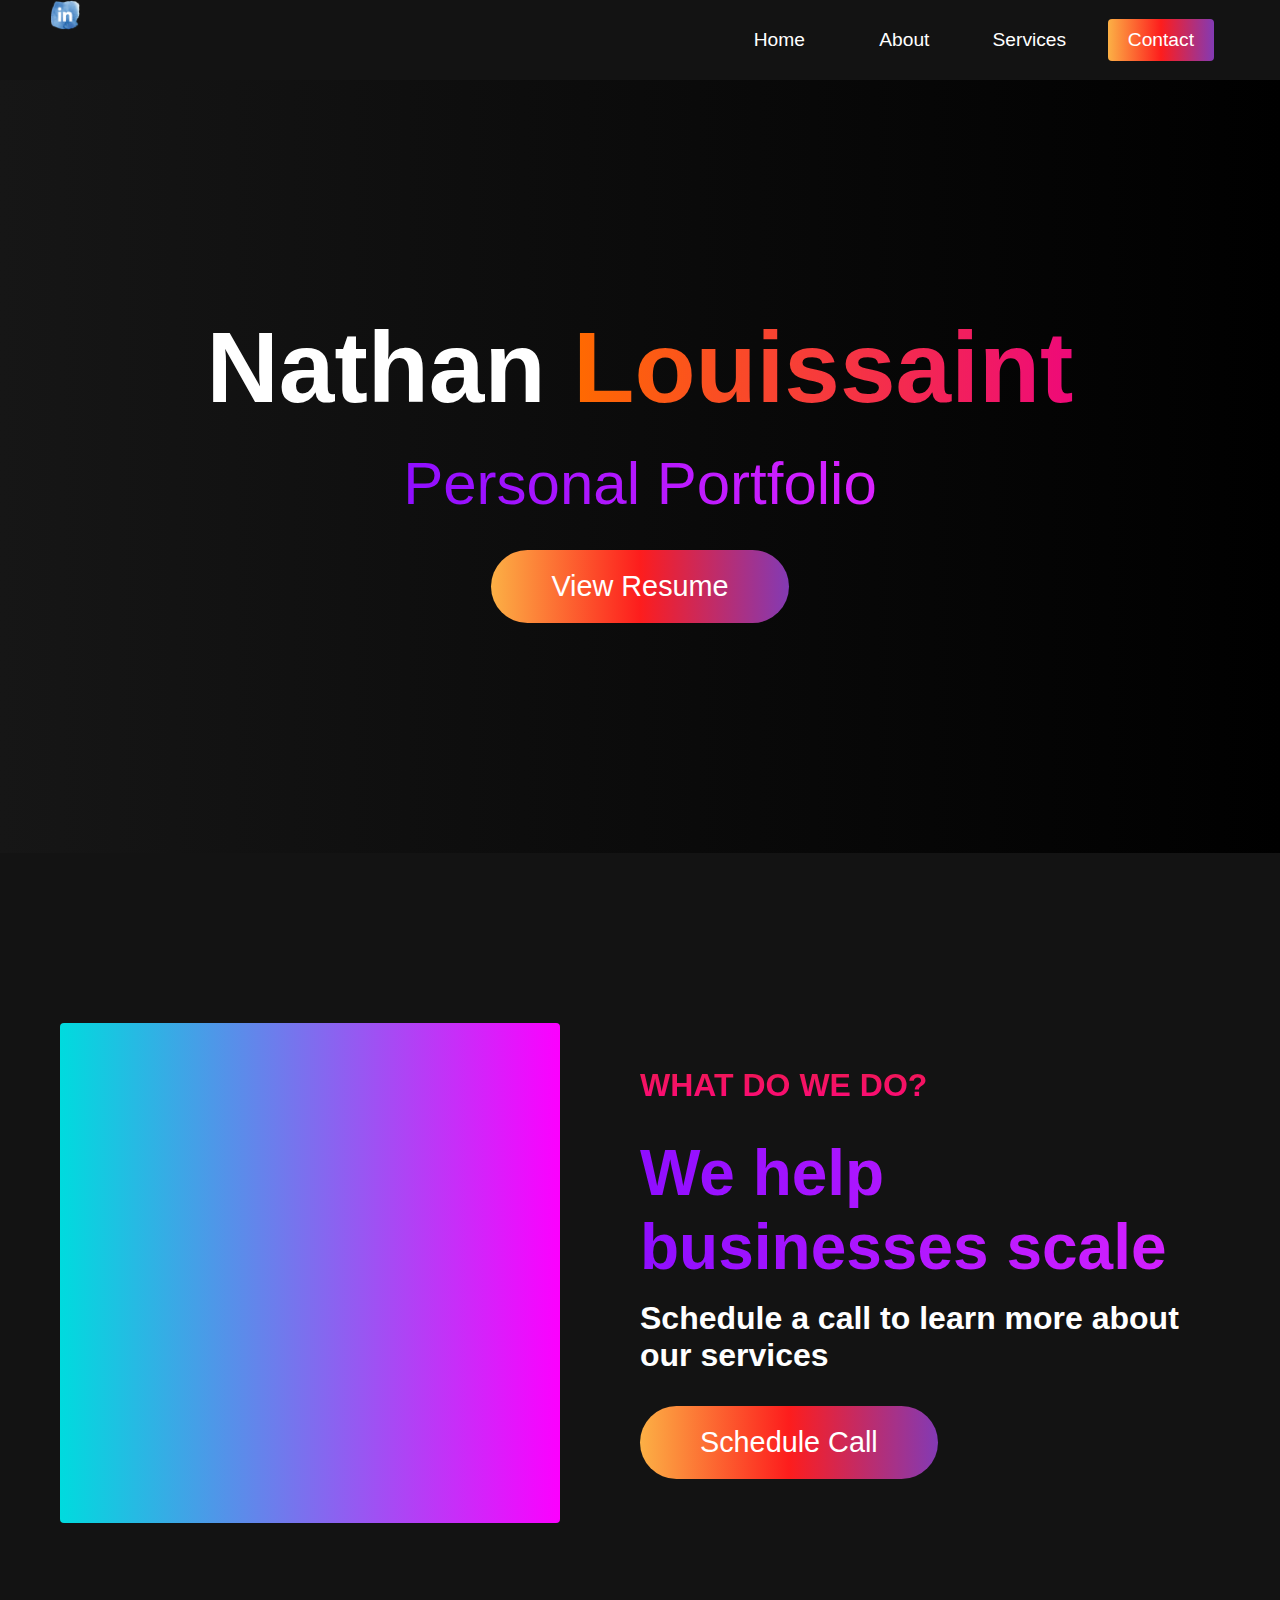
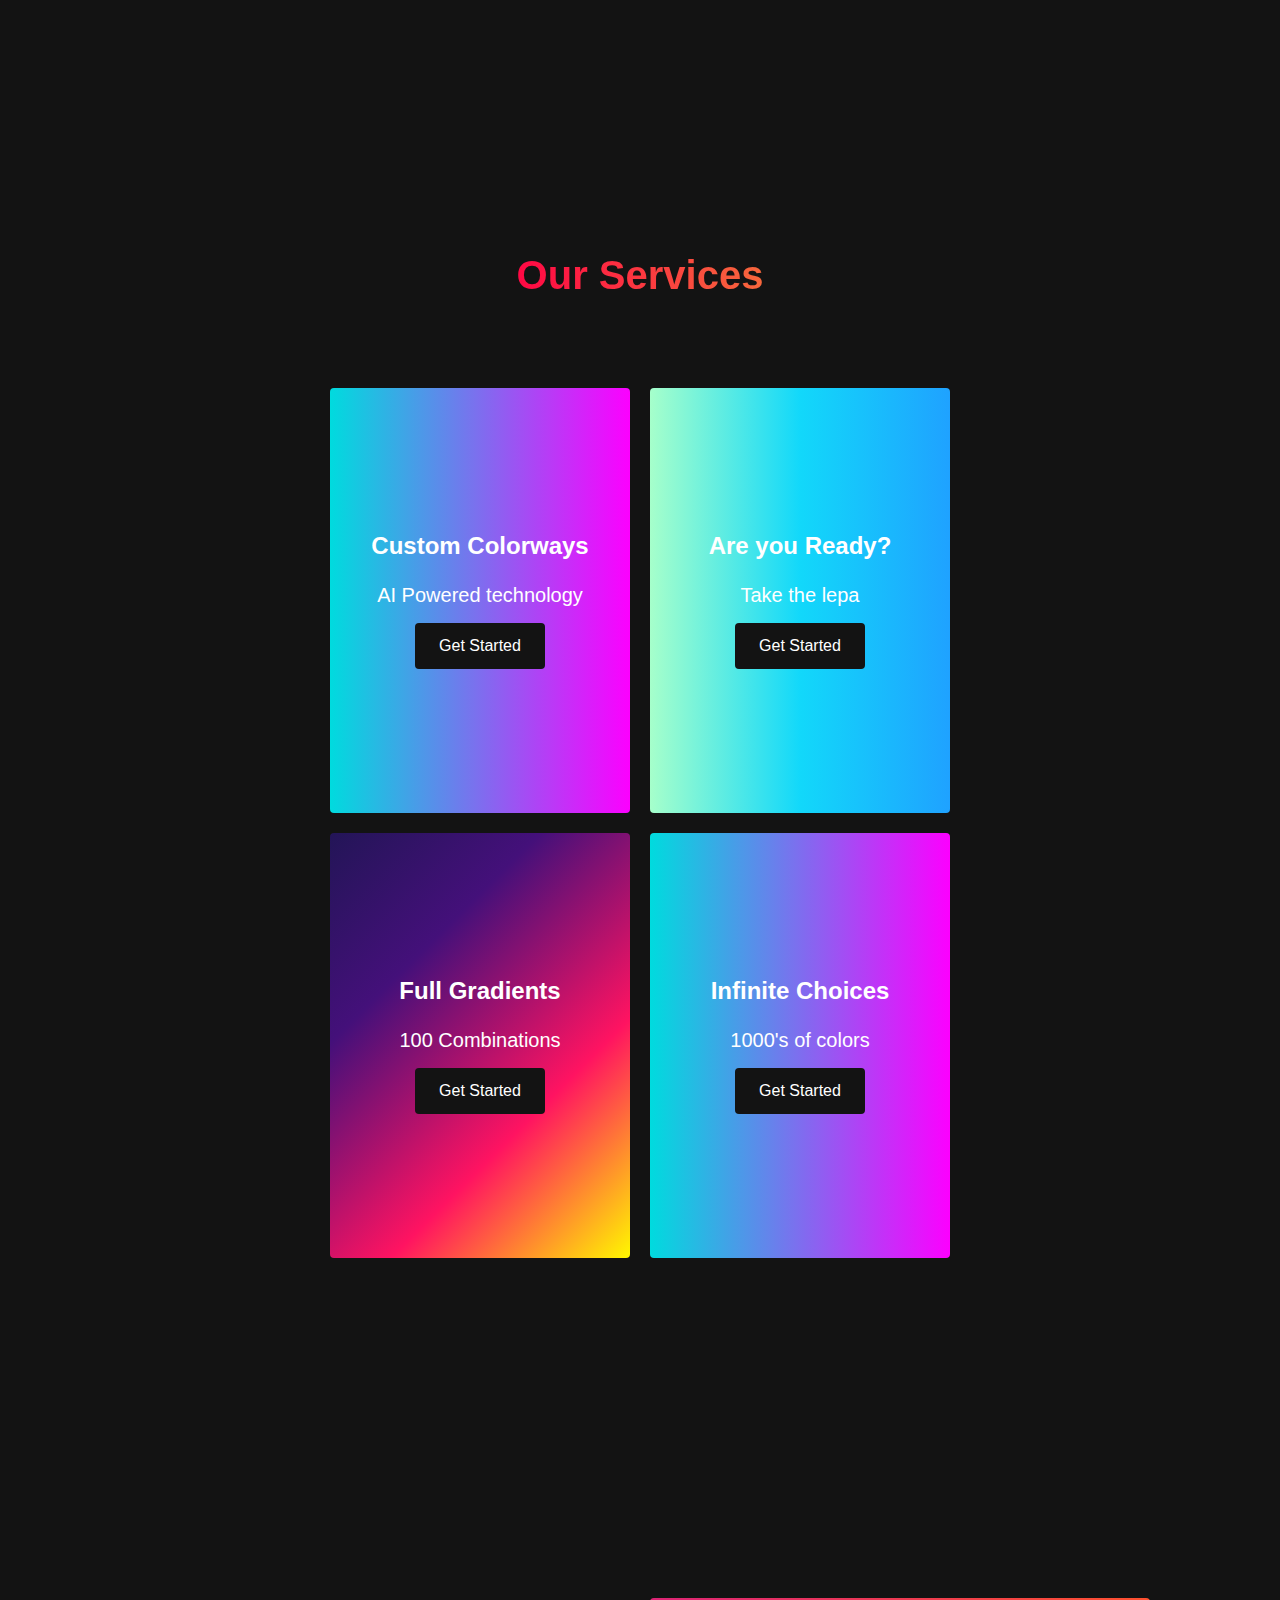
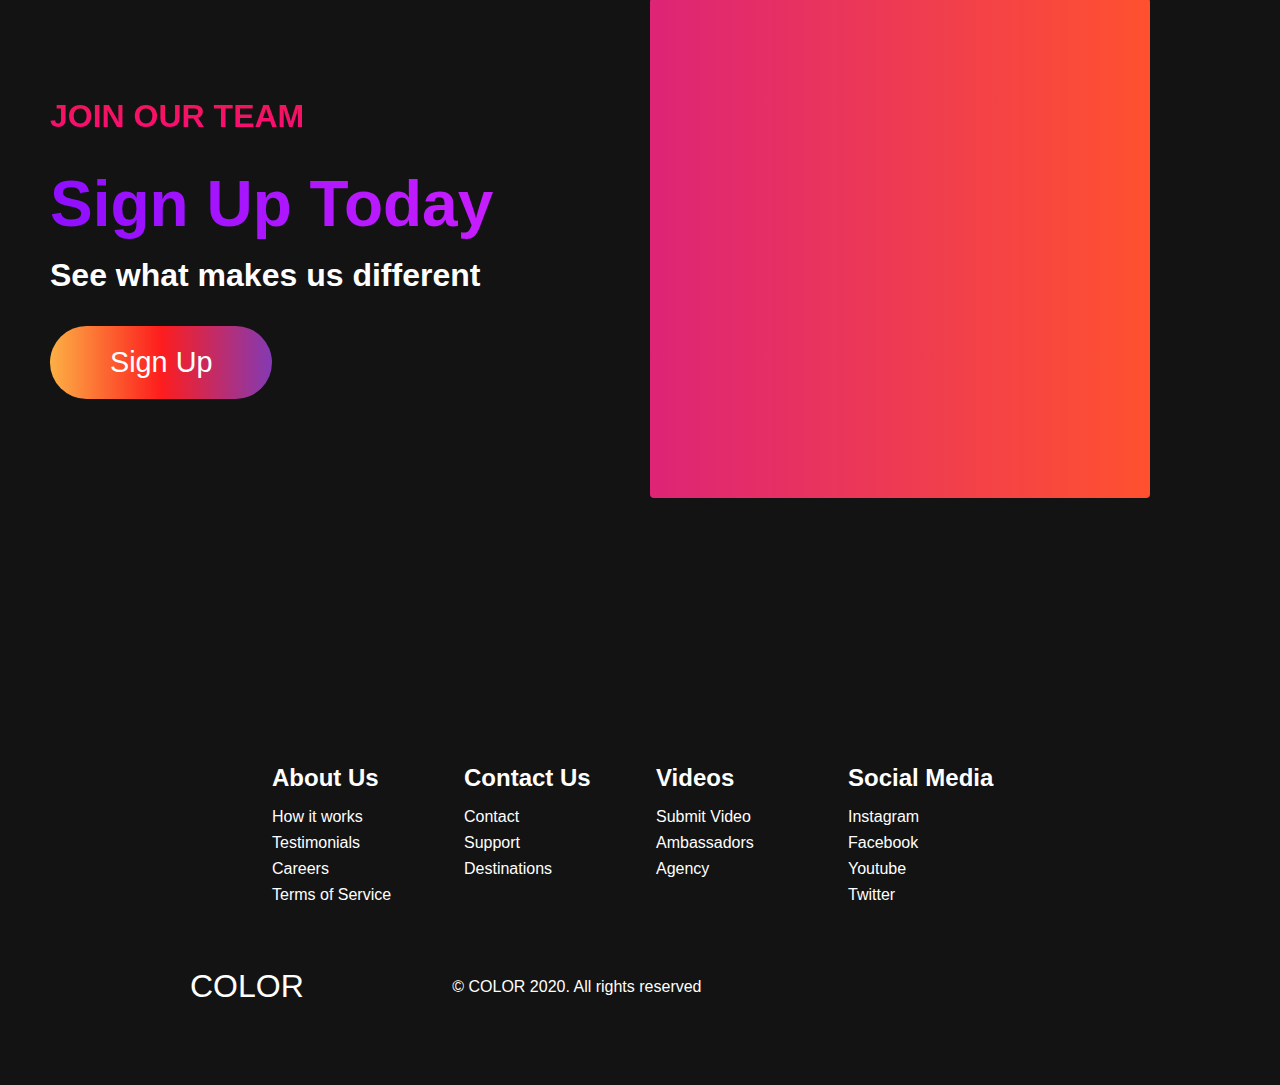
==== index.html @ b577b2fa "nathan louissaint personal portflioo" ====
<!DOCTYPE html>
<html lang="en">
  <head>
    <meta charset="UTF-8" />
    <meta name="viewport" content="width=device-width, initial-scale=1.0" />
    <title>Scroll Website</title>
    <link rel="stylesheet" href="styles.css" />
    <link
      rel="stylesheet"
      href="https://use.fontawesome.com/releases/v5.14.0/css/all.css"
      integrity="sha384-HzLeBuhoNPvSl5KYnjx0BT+WB0QEEqLprO+NBkkk5gbc67FTaL7XIGa2w1L0Xbgc"
      crossorigin="anonymous"
    />
  </head>
  <body>
    <!-- Navbar Section -->
    <nav class="navbar">
      <div class="navbar__container">
<img src="linked in.png" alt="" height="30"/>


        <!-- <a href="#home" id="navbar__logo">LINKED IN</a> -->
        <div class="navbar__toggle" id="mobile-menu">
          <span class="bar"></span> <span class="bar"></span>
          <span class="bar"></span>
        </div>
        <ul class="navbar__menu">
          <li class="navbar__item">
            <a href="#home" class="navbar__links" id="home-page">Home</a>
          </li>
          <li class="navbar__item">
            <a href="#about" class="navbar__links" id="about-page">About</a>
          </li>
          <li class="navbar__item">
            <a href="#services" class="navbar__links" id="services-page"
              >Services</a
            >
          </li>
          <li class="navbar__btn">
            <a href="#sign-up" class="button" id="signup">Contact</a>
          </li>
        </ul>
      </div>
    </nav>

    <!-- Hero Section -->
    <div class="hero" id="home">
      <div class="hero__container">
        <h1 class="hero__heading">Nathan <span>Louissaint</span></h1>
        <p class="hero__description">Personal Portfolio</p>
        <button class="main__btn"><a href="#">View Resume</a></button>
      </div>
    </div>

    <!-- About Section -->
    <div class="main" id="about">
      <div class="main__container">
        <div class="main__img--container">
          <div class="main__img--card"><i class="fas fa-layer-group"></i></div>
        </div>
        <div class="main__content">
          <h1>What do we do?</h1>
          <h2>We help businesses scale</h2>
          <p>Schedule a call to learn more about our services</p>
          <button class="main__btn"><a href="#">Schedule Call</a></button>
        </div>
      </div>
    </div>

    <!-- Services Section -->
    <div class="services" id="services">
      <h1>Our Services</h1>
      <div class="services__wrapper">
        <div class="services__card">
          <h2>Custom Colorways</h2>
          <p>AI Powered technology</p>
          <div class="services__btn"><button>Get Started</button></div>
        </div>
        <div class="services__card">
          <h2>Are you Ready?</h2>
          <p>Take the lepa</p>
          <div class="services__btn"><button>Get Started</button></div>
        </div>
        <div class="services__card">
          <h2>Full Gradients</h2>
          <p>100 Combinations</p>
          <div class="services__btn"><button>Get Started</button></div>
        </div>
        <div class="services__card">
          <h2>Infinite Choices</h2>
          <p>1000's of colors</p>
          <div class="services__btn"><button>Get Started</button></div>
        </div>
      </div>
    </div>

    <!-- Features Section -->
    <div class="main" id="sign-up">
      <div class="main__container">
        <div class="main__content">
          <h1>Join Our Team</h1>
          <h2>Sign Up Today</h2>
          <p>See what makes us different</p>
          <button class="main__btn"><a href="#">Sign Up</a></button>
        </div>
        <div class="main__img--container">
          <div class="main__img--card" id="card-2">
            <i class="fas fa-users"></i>
          </div>
        </div>
      </div>
    </div>

    <!-- Footer Section -->
    <div class="footer__container">
      <div class="footer__links">
        <div class="footer__link--wrapper">
          <div class="footer__link--items">
            <h2>About Us</h2>
            <a href="/sign__up">How it works</a> <a href="/">Testimonials</a>
            <a href="/">Careers</a> <a href="/">Terms of Service</a>
          </div>
          <div class="footer__link--items">
            <h2>Contact Us</h2>
            <a href="/">Contact</a> <a href="/">Support</a>
            <a href="/">Destinations</a>
          </div>
        </div>
        <div class="footer__link--wrapper">
          <div class="footer__link--items">
            <h2>Videos</h2>
            <a href="/">Submit Video</a> <a href="/">Ambassadors</a>
            <a href="/">Agency</a>
          </div>
          <div class="footer__link--items">
            <h2>Social Media</h2>
            <a href="/">Instagram</a> <a href="/">Facebook</a>
            <a href="/">Youtube</a> <a href="/">Twitter</a>
          </div>
        </div>
      </div>
      <section class="social__media">
        <div class="social__media--wrap">
          <div class="footer__logo">
            <a href="/" id="footer__logo">COLOR</a>
          </div>
          <p class="website__rights">© COLOR 2020. All rights reserved</p>
          <div class="social__icons">
            <a href="/" class="social__icon--link" target="_blank"
              ><i class="fab fa-facebook"></i
            ></a>
            <a href="/" class="social__icon--link"
              ><i class="fab fa-instagram"></i
            ></a>
            <a href="/" class="social__icon--link"
              ><i class="fab fa-youtube"></i
            ></a>
            <a href="/" class="social__icon--link"
              ><i class="fab fa-linkedin"></i
            ></a>
            <a href="/" class="social__icon--link"
              ><i class="fab fa-twitter"></i
            ></a>
          </div>
        </div>
      </section>
    </div>

    <script src="app.js"></script>
  </body>
</html>
---- styles.css ----
* {
    box-sizing: border-box;
    margin: 0;
    padding: 0;
    font-family: 'Kumbh Sans', sans-serif;
    scroll-behavior: smooth;
  }
  
  .navbar {
    background: #131313;
    height: 80px;
    display: flex;
    justify-content: center;
    align-items: center;
    font-size: 1.2rem;
    position: sticky;
    top: 0;
    z-index: 999;
  }
  
  .navbar__container {
    display: flex;
    justify-content: space-between;
    height: 80px;
    z-index: 1;
    width: 100%;
    max-width: 1300px;
    margin: 0 auto;
    padding: 0 50px;
  }
  
  #navbar__logo {
    background-color: #ff8177;
    background-image: linear-gradient(to top, #ff0844 0%, #ffb199 100%);
    background-size: 100%;
    -webkit-background-clip: text;
    -moz-background-clip: text;
    -webkit-text-fill-color: transparent;
    -moz-text-fill-color: transparent;
    display: flex;
    align-items: center;
    cursor: pointer;
    text-decoration: none;
    font-size: 2rem;
  }
  
  .navbar__menu {
    display: flex;
    align-items: center;
    list-style: none;
  }
  
  .navbar__item {
    height: 80px;
  }
  
  .navbar__links {
    color: #fff;
    display: flex;
    align-items: center;
    justify-content: center;
    width: 125px;
    text-decoration: none;
    height: 100%;
    transition: all 0.3s ease;
  }
  
  .navbar__btn {
    display: flex;
    justify-content: center;
    align-items: center;
    padding: 0 1rem;
    width: 100%;
  }
  
  .button {
    display: flex;
    justify-content: center;
    align-items: center;
    text-decoration: none;
    padding: 10px 20px;
    height: 100%;
    width: 100%;
    border: none;
    outline: none;
    border-radius: 4px;
    background: #833ab4;
    background: -webkit-linear-gradient(to right, #fcb045, #fd1d1d, #833ab4);
    background: linear-gradient(to right, #fcb045, #fd1d1d, #833ab4);
    color: #fff;
    transition: all 0.3s ease;
  }
  
  .navbar__links:hover {
    color: #9518fc;
    transition: all 0.3s ease;
  }
  
  @media screen and (max-width: 960px) {
    .navbar__container {
      display: flex;
      justify-content: space-between;
      height: 80px;
      z-index: 1;
      width: 100%;
      max-width: 1300px;
      padding: 0;
    }
  
    .navbar__menu {
      display: grid;
      grid-template-columns: auto;
      margin: 0;
      width: 100%;
      position: absolute;
      top: -1000px;
      opacity: 1;
      transition: all 0.5s ease;
      z-index: -1;
    }
  
    .navbar__menu.active {
      background: #131313;
      top: 100%;
      opacity: 1;
      transition: all 0.5s ease;
      z-index: 99;
      height: 60vh;
      font-size: 1.6rem;
    }
  
    #navbar__logo {
      padding-left: 25px;
    }
  
    .navbar__toggle .bar {
      width: 25px;
      height: 3px;
      margin: 5px auto;
      transition: all 0.3s ease-in-out;
      background: #fff;
    }
  
    .navbar__item {
      width: 100%;
    }
  
    .navbar__links {
      text-align: center;
      padding: 2rem;
      width: 100%;
      display: table;
    }
  
    .navbar__btn {
      padding-bottom: 2rem;
    }
  
    .button {
      display: flex;
      justify-content: center;
      align-items: center;
      width: 80%;
      height: 80px;
      margin: 0;
    }
  
    #mobile-menu {
      position: absolute;
      top: 20%;
      right: 5%;
      transform: translate(5%, 20%);
    }
  
    .navbar__toggle .bar {
      display: block;
      cursor: pointer;
    }
  
    #mobile-menu.is-active .bar:nth-child(2) {
      opacity: 0;
    }
  
    #mobile-menu.is-active .bar:nth-child(1) {
      transform: translateY(8px) rotate(45deg);
    }
  
    #mobile-menu.is-active .bar:nth-child(3) {
      transform: translateY(-8px) rotate(-45deg);
    }
  }
  
  /* Hero Section */
  .hero {
    background: #000000;
    background: linear-gradient(to right, #161616, #000000);
    padding: 200px 0;
  }
  
  .hero__container {
    display: flex;
    flex-direction: column;
    justify-content: center;
    align-items: center;
    max-width: 1200px;
    margin: 0 auto;
    height: 90%;
    text-align: center;
    padding: 30px;
  }
  
  .hero__heading {
    font-size: 100px;
    margin-bottom: 24px;
    color: #fff;
  }
  
  .hero__heading span {
    background: #ee0979; /* fallback for old browsers */
    background: -webkit-linear-gradient(
      to right,
      #ff6a00,
      #ee0979
    ); /* Chrome 10-25, Safari 5.1-6 */
    background: linear-gradient(
      to right,
      #ff6a00,
      #ee0979
    ); /* W3C, IE 10+/ Edge, Firefox 16+, Chrome 26+, Opera 12+, Safari 7+ */
    background-size: 100%;
    -webkit-background-clip: text;
    -moz-background-clip: text;
    -webkit-text-fill-color: transparent;
    -mo-text-fill-color: transparent;
  }
  
  .hero__description {
    font-size: 60px;
    background: #da22ff; /* fallback for old browsers */
    background: -webkit-linear-gradient(
      to right,
      #9114ff,
      #da22ff
    ); /* Chrome 10-25, Safari 5.1-6 */
    background: linear-gradient(
      to right,
      #8f0eff,
      #da22ff
    ); /* W3C, IE 10+/ Edge, Firefox 16+, Chrome 26+, Opera 12+, Safari 7+ */
    background-size: 100%;
    -webkit-background-clip: text;
    -moz-background-clip: text;
    -webkit-text-fill-color: transparent;
    -moz-text-fill-color: transparent;
  }
  
  .highlight {
    border-bottom: 4px solid rgb(132, 0, 255);
  }
  
  @media screen and (max-width: 768px) {
    .hero__heading {
      font-size: 60px;
    }
  
    .hero__description {
      font-size: 40px;
    }
  }
  
  /* About Section */
  .main {
    background-color: #131313;
    padding: 10rem 0;
  }
  
  .main__container {
    display: grid;
    grid-template-columns: 1fr 1fr;
    align-items: center;
    justify-content: center;
    margin: 0 auto;
    height: 90%;
    z-index: 1;
    width: 100%;
    max-width: 1300px;
    padding: 0 50px;
  }
  
  .main__content {
    color: #fff;
    width: 100%;
  }
  
  .main__content h1 {
    font-size: 2rem;
    background-color: #fe3b6f;
    background-image: linear-gradient(to top, #ff087b 0%, #ed1a52 100%);
    background-size: 100%;
    -webkit-background-clip: text;
    -moz-background-clip: text;
    -webkit-text-fill-color: transparent;
    -moz-text-fill-color: transparent;
    text-transform: uppercase;
    margin-bottom: 32px;
  }
  
  .main__content h2 {
    font-size: 4rem;
    background: #ff8177; /* fallback for old browsers */
    background: -webkit-linear-gradient(
      to right,
      #9114ff,
      #da22ff
    ); /* Chrome 10-25, Safari 5.1-6 */
    background: linear-gradient(
      to right,
      #8f0eff,
      #da22ff
    ); /* W3C, IE 10+/ Edge, Firefox 16+, Chrome 26+, Opera 12+, Safari 7+ */
    background-size: 100%;
    -webkit-background-clip: text;
    -moz-background-clip: text;
    -webkit-text-fill-color: transparent;
    -moz-text-fill-color: transparent;
  }
  
  .main__content p {
    margin-top: 1rem;
    font-size: 2rem;
    font-weight: 700;
  }
  
  .main__btn {
    font-size: 1.8rem;
    background: #833ab4;
    background: -webkit-linear-gradient(to right, #fcb045, #fd1d1d, #833ab4);
    background: linear-gradient(to right, #fcb045, #fd1d1d, #833ab4);
    padding: 20px 60px;
    border: none;
    border-radius: 40px;
    margin-top: 2rem;
    cursor: pointer;
    position: relative;
    transition: all 0.35s;
    outline: none;
  }
  
  .main__btn a {
    position: relative;
    z-index: 2;
    color: #fff;
    text-decoration: none;
  }
  
  .main__btn:after {
    position: absolute;
    content: '';
    top: 0;
    left: 0;
    width: 0;
    height: 100%;
    background: #ff1ead;
    transition: all 0.35s;
    border-radius: 4px;
  }
  
  .main__btn:hover {
    color: #fff;
  }
  
  .main__btn:hover:after {
    width: 100%;
  }
  
  .main__img--container {
    text-align: center;
  }
  
  .main__img--card {
    margin: 10px;
    height: 500px;
    width: 500px;
    border-radius: 4px;
    display: flex;
    flex-direction: column;
    justify-content: center;
    color: #fff;
    background-image: linear-gradient(to right, #00dbde 0%, #fc00ff 100%);
  }
  
  .fa-layer-group,
  .fa-users {
    font-size: 14rem;
  }
  
  #card-2 {
    background: #ff512f;
    background: -webkit-linear-gradient(to right, #dd2476, #ff512f);
    background: linear-gradient(to right, #dd2476, #ff512f);
  }
  
  /* Mobile Responsive */
  @media screen and (max-width: 1100px) {
    .main__container {
      display: grid;
      grid-template-columns: 1fr;
      align-items: center;
      justify-content: center;
      width: 100%;
      margin: 0 auto;
      height: 90%;
    }
  
    .main__img--container {
      display: flex;
      justify-content: center;
    }
  
    .main__img--card {
      height: 425px;
      width: 425px;
    }
  
    .main__content {
      text-align: center;
      margin-bottom: 4rem;
    }
  
    .main__content h1 {
      font-size: 2.5rem;
      margin-top: 2rem;
    }
  
    .main__content h2 {
      font-size: 3rem;
    }
  
    .main__content p {
      margin-top: 1rem;
      font-size: 1.5rem;
    }
  }
  
  @media screen and (max-width: 480px) {
    .main__img--card {
      width: 250px;
      height: 250px;
    }
  
    .fa-users,
    .fa-layer-group {
      font-size: 4rem;
    }
  
    .main__content h1 {
      font-size: 2rem;
      margin-top: 3rem;
    }
    .main__content h2 {
      font-size: 2rem;
    }
  
    .main__content p {
      margin-top: 2rem;
    }
  
    .main__btn {
      padding: 12px 36px;
      margin: 2.5rem 0;
    }
  }
  
  /* Services Section */
  .services {
    background: #131313;
    display: flex;
    flex-direction: column;
    justify-content: center;
    align-items: center;
    height: 100%;
    padding: 10rem 0;
  }
  
  .services h1 {
    background-color: #ff8177;
    background-image: linear-gradient(to right, #ff0844 0%, #f7673c 100%);
    background-size: 100%;
    -webkit-background-clip: text;
    -moz-background-clip: text;
    -webkit-text-fill-color: transparent;
    -moz-text-fill-color: transparent;
    margin-bottom: 5rem;
    font-size: 2.5rem;
  }
  
  .services__wrapper {
    display: grid;
    grid-template-columns: 1fr 1fr 1fr 1fr;
    grid-template-rows: 1fr;
  }
  
  .services__card {
    margin: 10px;
    height: 425px;
    width: 300px;
    border-radius: 4px;
    display: flex;
    flex-direction: column;
    justify-content: center;
    color: #fff;
    background-image: linear-gradient(to right, #00dbde 0%, #fc00ff 100%);
    transition: 0.3s ease-in;
  }
  
  .services__card:nth-child(2) {
    background: #1fa2ff; /* fallback for old browsers */
    background: -webkit-linear-gradient(
      to right,
      #a6ffcb,
      #12d8fa,
      #1fa2ff
    ); /* Chrome 10-25, Safari 5.1-6 */
    background: linear-gradient(
      to right,
      #a6ffcb,
      #12d8fa,
      #1fa2ff
    ); /* W3C, IE 10+/ Edge, Firefox 16+, Chrome 26+, Opera 12+, Safari 7+ */
  }
  
  .services__card:nth-child(3) {
    background-image: linear-gradient(
      -225deg,
      #231557 0%,
      #44107a 29%,
      #ff1361 67%,
      #fff800 100%
    );
  }
  
  .services__card h2 {
    text-align: center;
  }
  
  .services__card p {
    text-align: center;
    margin-top: 24px;
    font-size: 20px;
  }
  
  .services__btn {
    display: flex;
    justify-content: center;
    margin-top: 16px;
  }
  
  .services__card button {
    color: #fff;
    padding: 14px 24px;
    border: none;
    outline: none;
    border-radius: 4px;
    background: #131313;
    font-size: 1rem;
  }
  
  .services__card button:hover {
    cursor: pointer;
  }
  
  .services__card:hover {
    transform: scale(1.075);
    transition: 0.3s ease-in;
    cursor: pointer;
  }
  
  @media screen and (max-width: 1300px) {
    .services__wrapper {
      grid-template-columns: 1fr 1fr;
    }
  }
  
  @media screen and (max-width: 768px) {
    .services__wrapper {
      grid-template-columns: 1fr;
    }
  }
  
  /* Footer CSS */
  .footer__container {
    background-color: #131313;
    padding: 5rem 0;
    display: flex;
    flex-direction: column;
    justify-content: center;
    align-items: center;
  }
  
  #footer__logo {
    color: #fff;
    display: flex;
    align-items: center;
    cursor: pointer;
    text-decoration: none;
    font-size: 2rem;
  }
  
  .footer__links {
    width: 100%;
    max-width: 1000px;
    display: flex;
    justify-content: center;
  }
  
  .footer__link--wrapper {
    display: flex;
  }
  
  .footer__link--items {
    display: flex;
    flex-direction: column;
    align-items: flex-start;
    margin: 16px;
    text-align: left;
    width: 160px;
    box-sizing: border-box;
  }
  
  .footer__link--items h2 {
    margin-bottom: 16px;
    color: #fff;
  }
  
  .footer__link--items a {
    color: #fff;
    text-decoration: none;
    margin-bottom: 0.5rem;
    transition: 0.3 ease-out;
  }
  
  .footer__link--items a:hover {
    color: #e9e9e9;
    transition: 0.3 ease-out;
  }
  
  .social__icon--link {
    color: #fff;
    font-size: 24px;
  }
  
  .social__media {
    max-width: 1000px;
    width: 100%;
  }
  
  .social__media--wrap {
    display: flex;
    justify-content: space-between;
    align-items: center;
    width: 90%;
    max-width: 1000px;
    margin: 40px auto 0 auto;
  }
  
  .social__icons {
    display: flex;
    justify-content: space-between;
    align-items: center;
    width: 240px;
  }
  
  .website__rights {
    color: #fff;
  }
  
  @media screen and (max-width: 820px) {
    .footer__links {
      padding-top: 2rem;
    }
  
    #footer__logo {
      margin-bottom: 2rem;
    }
  
    .website__rights {
      margin-bottom: 2rem;
    }
  
    .footer__link--wrapper {
      flex-direction: column;
    }
  
    .social__media--wrap {
      flex-direction: column;
    }
  }
  
  @media screen and (max-width: 480px) {
    .footer__link--items {
      margin: 0;
      padding: 10px;
      width: 100%;
    }
  }
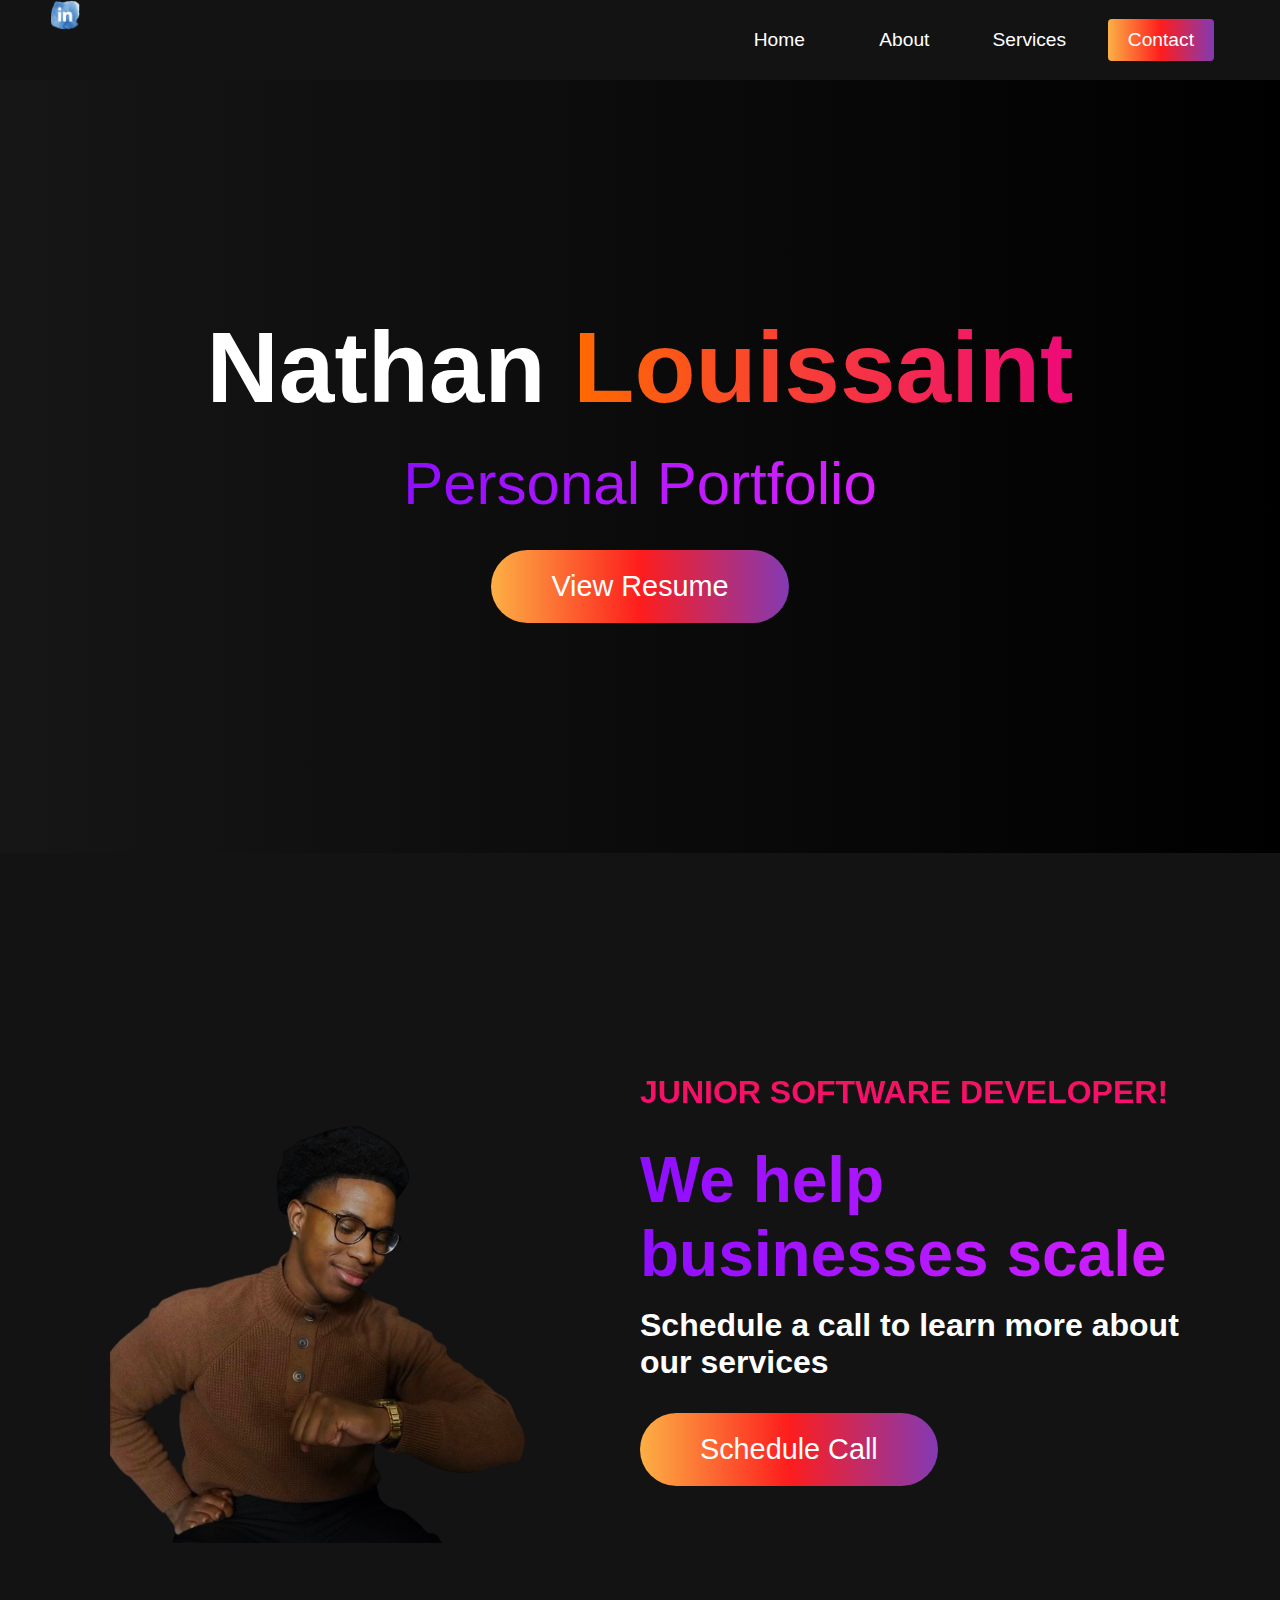
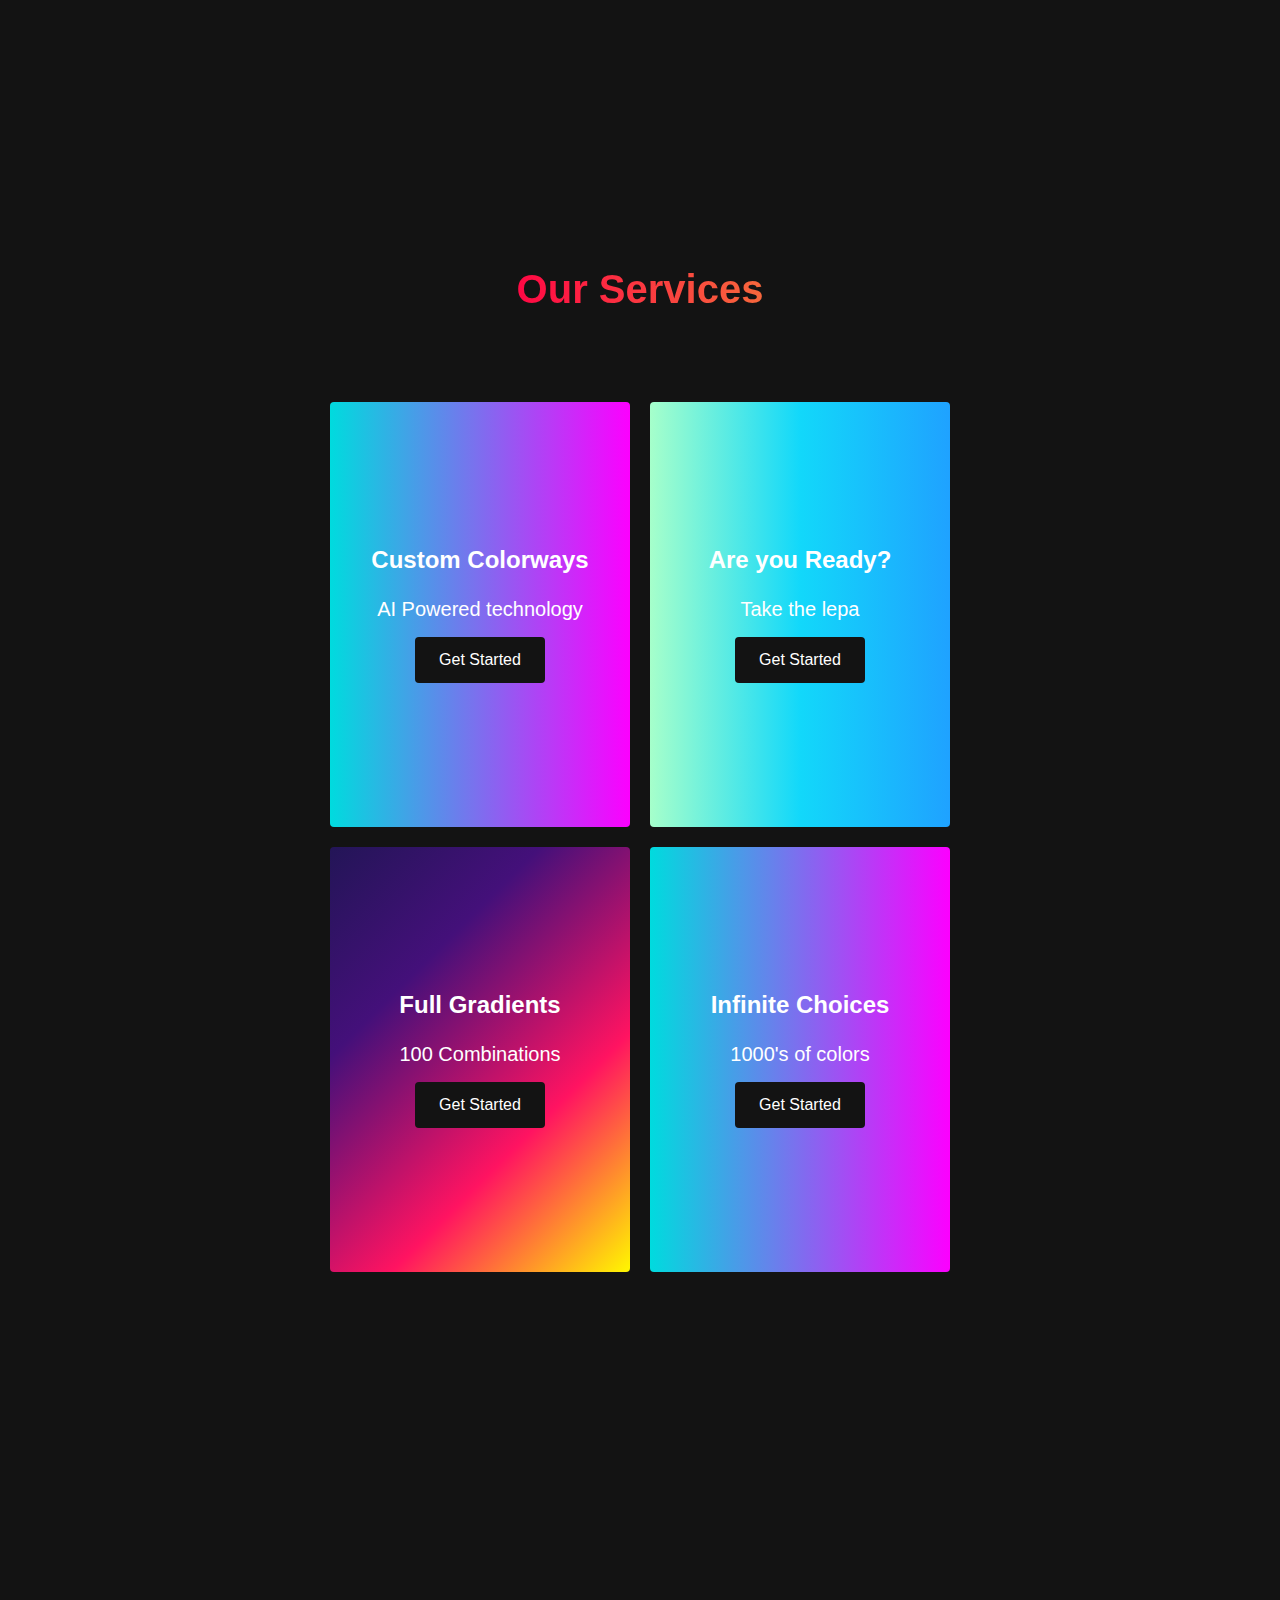
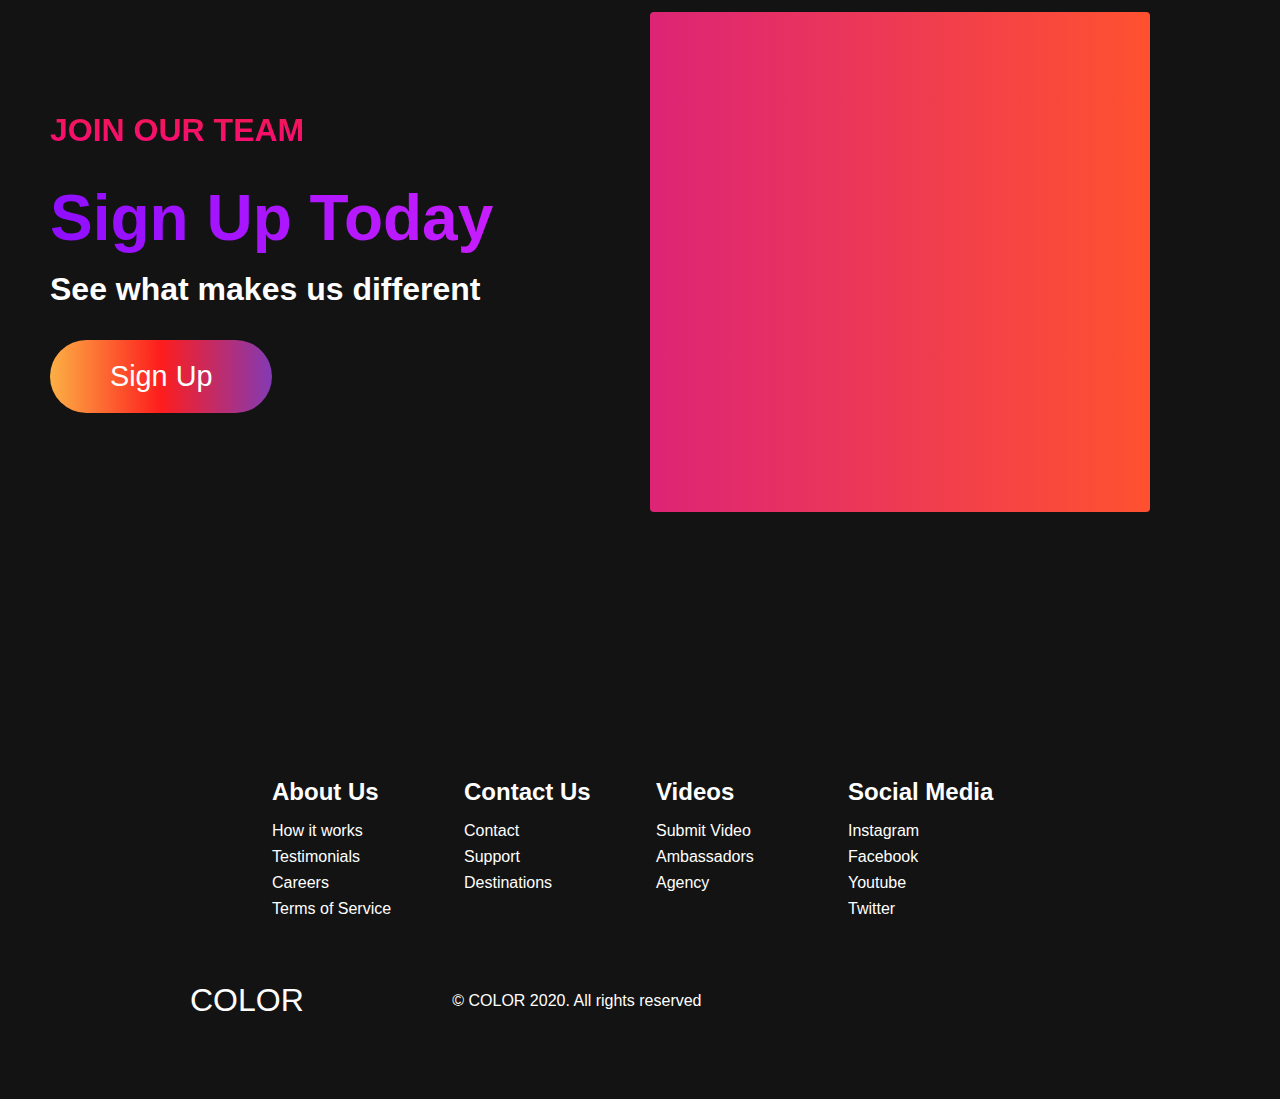
==== commit 2c0e63de: "nathan image" ====
--- a/index.html
+++ b/index.html
@@ -56,10 +56,13 @@
     <div class="main" id="about">
       <div class="main__container">
         <div class="main__img--container">
-          <div class="main__img--card"><i class="fas fa-layer-group"></i></div>
+          <!-- <div class="main__img--card"><i class="fas fa-layer-group"></i></div> -->
+<div class="img_nathan">
+<img src="nathan.png" alt="hello">
+</div>
         </div>
         <div class="main__content">
-          <h1>What do we do?</h1>
+          <h1>Junior Software developer!</h1>
           <h2>We help businesses scale</h2>
           <p>Schedule a call to learn more about our services</p>
           <button class="main__btn"><a href="#">Schedule Call</a></button>
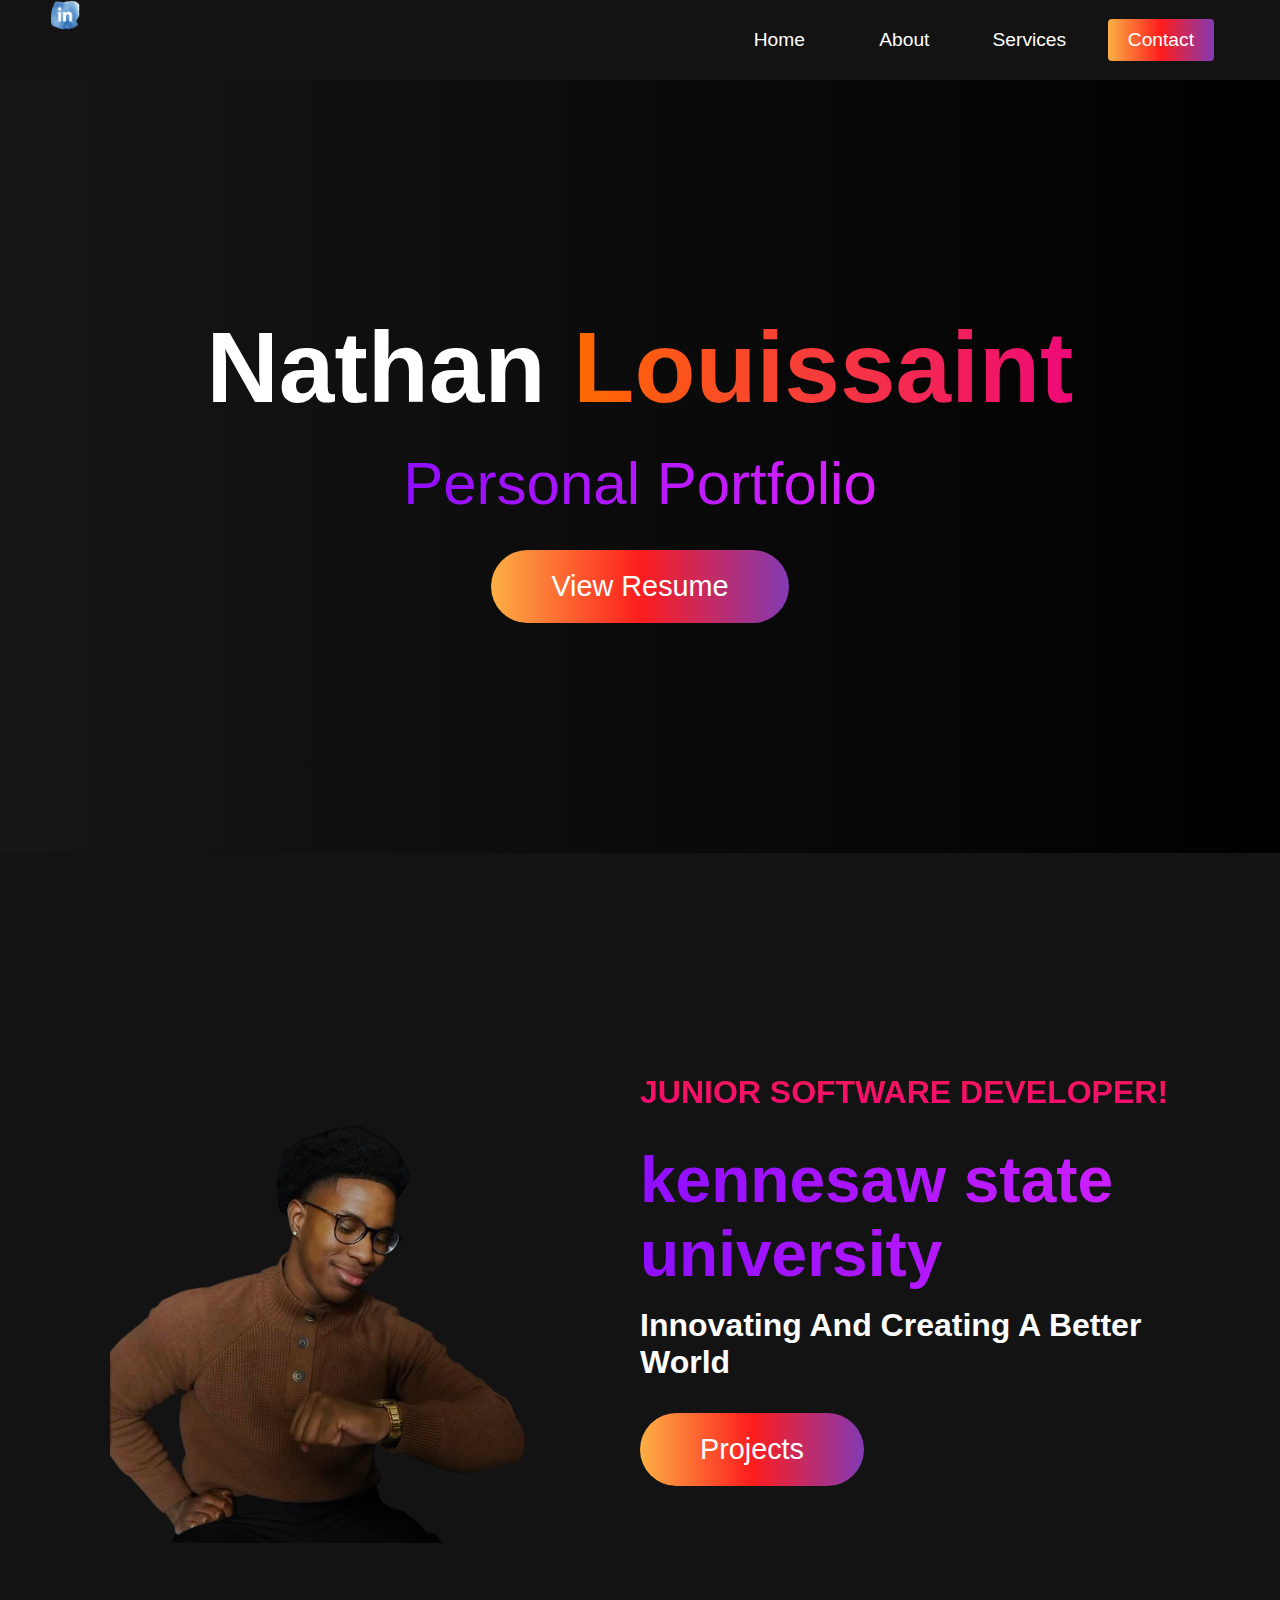
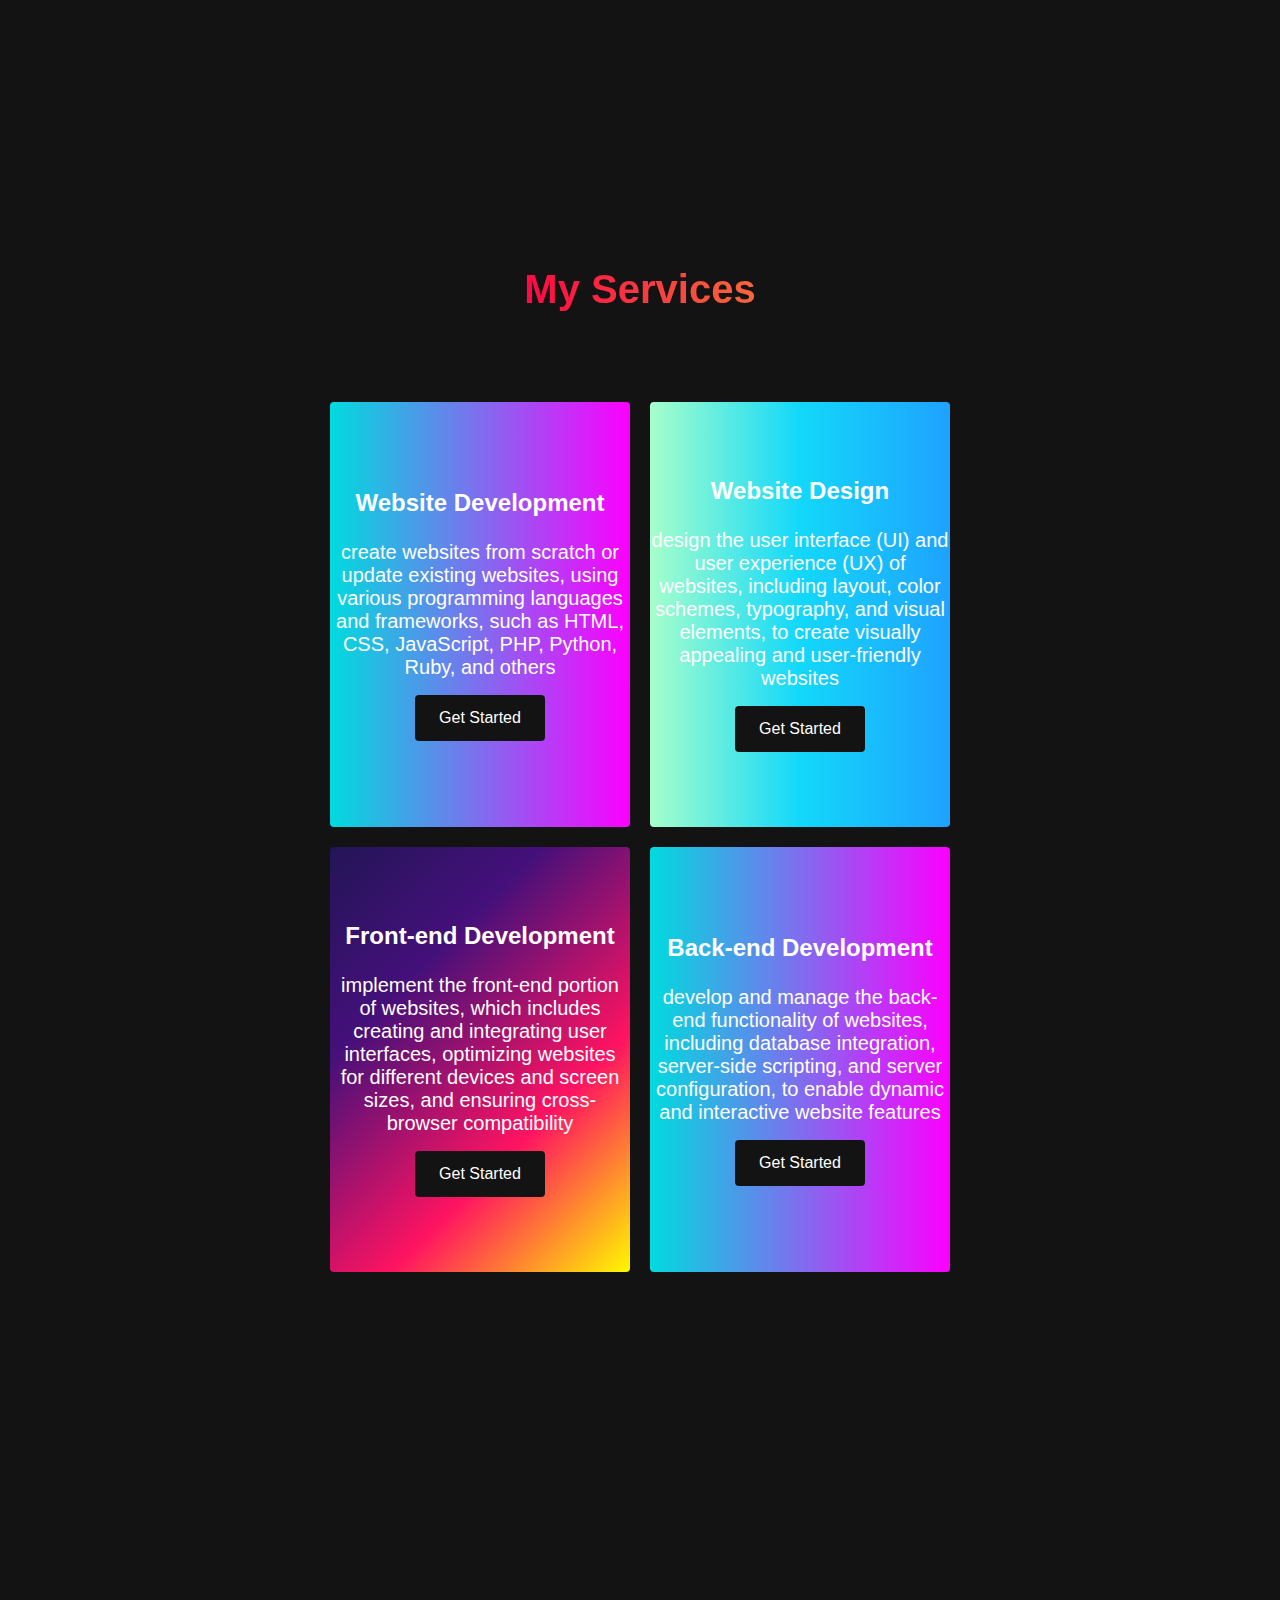
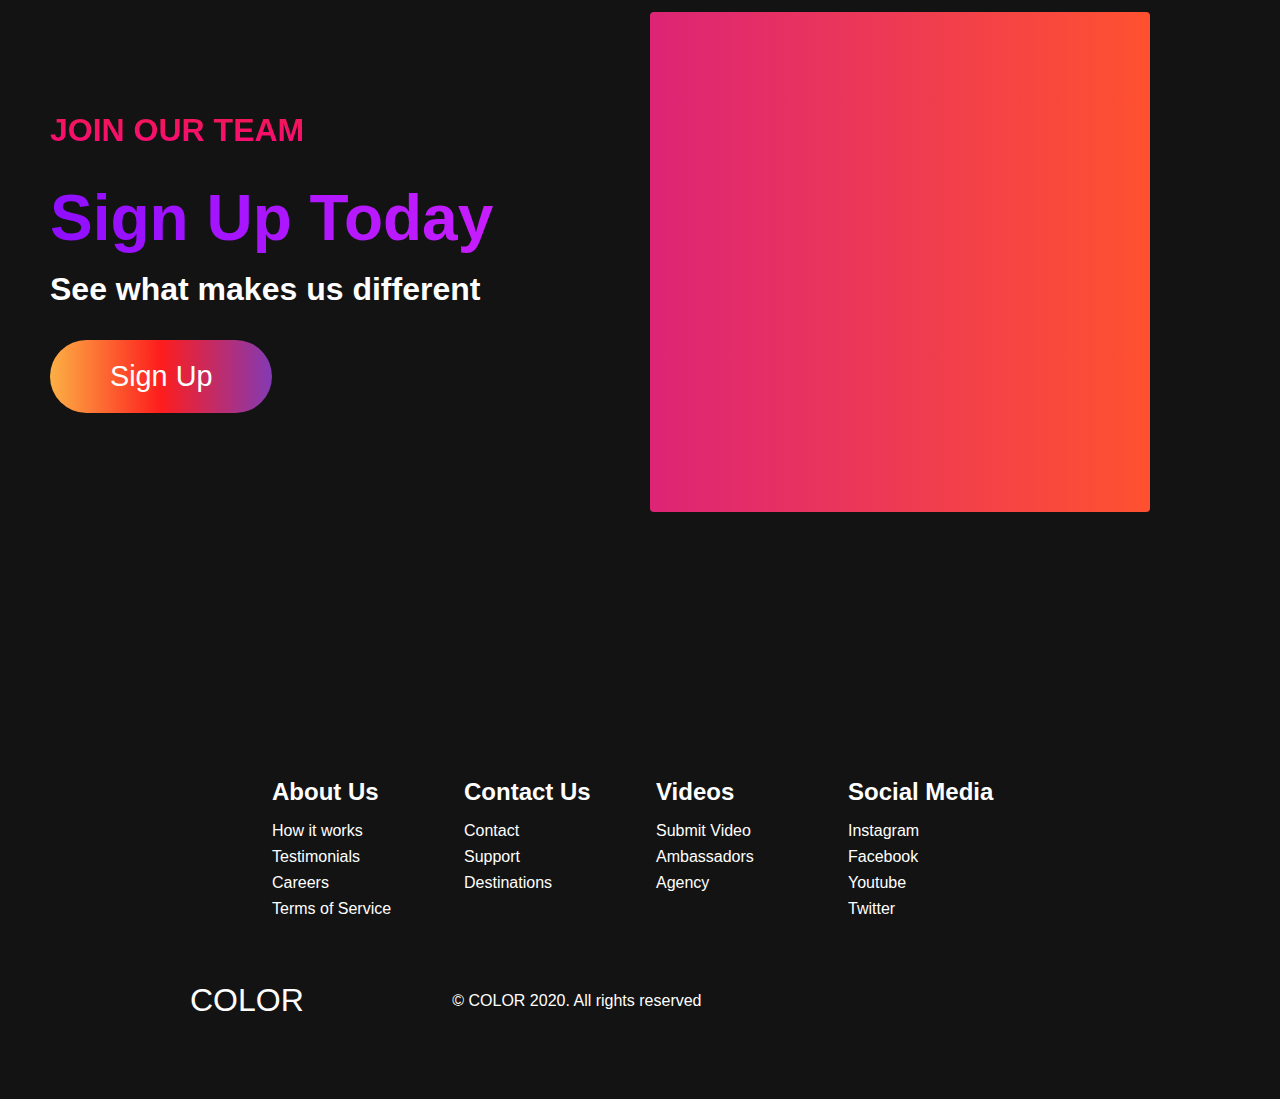
==== commit 62733ca8: "nathan louissaint about me" ====
--- a/index.html
+++ b/index.html
@@ -3,7 +3,7 @@
   <head>
     <meta charset="UTF-8" />
     <meta name="viewport" content="width=device-width, initial-scale=1.0" />
-    <title>Scroll Website</title>
+    <title>Nathan louissaint Portfolio</title>
     <link rel="stylesheet" href="styles.css" />
     <link
       rel="stylesheet"
@@ -63,35 +63,42 @@
         </div>
         <div class="main__content">
           <h1>Junior Software developer!</h1>
-          <h2>We help businesses scale</h2>
-          <p>Schedule a call to learn more about our services</p>
-          <button class="main__btn"><a href="#">Schedule Call</a></button>
+          <h2>kennesaw state university</h2>
+          <p>Innovating And Creating A Better World</p>
+          <button class="main__btn"><a href="https://github.com/natehacker?tab=repositories" target="_blank">Projects</a></button>
         </div>
       </div>
     </div>
 
     <!-- Services Section -->
     <div class="services" id="services">
-      <h1>Our Services</h1>
+      <h1>My Services</h1>
       <div class="services__wrapper">
         <div class="services__card">
-          <h2>Custom Colorways</h2>
-          <p>AI Powered technology</p>
+          <h2>Website Development</h2>
+          <p>create websites from scratch or update existing websites, using various 
+            programming languages and frameworks, 
+            such as HTML, CSS, JavaScript, PHP, Python, Ruby, and others</p>
           <div class="services__btn"><button>Get Started</button></div>
         </div>
         <div class="services__card">
-          <h2>Are you Ready?</h2>
-          <p>Take the lepa</p>
+          <h2>Website Design</h2>
+          <p>design the user interface (UI) and user experience (UX) of websites, including layout, 
+            color schemes, typography, and visual elements, to 
+            create visually appealing and user-friendly websites</p>
           <div class="services__btn"><button>Get Started</button></div>
         </div>
         <div class="services__card">
-          <h2>Full Gradients</h2>
-          <p>100 Combinations</p>
+          <h2>Front-end Development</h2>
+          <p>implement the front-end portion of websites, which includes creating and integrating user
+             interfaces, optimizing websites for different devices and 
+             screen sizes, and ensuring cross-browser compatibility</p>
           <div class="services__btn"><button>Get Started</button></div>
         </div>
         <div class="services__card">
-          <h2>Infinite Choices</h2>
-          <p>1000's of colors</p>
+          <h2>Back-end Development</h2>
+          <p>develop and manage the back-end functionality of websites, including database integration, 
+            server-side scripting, and server configuration, to enable dynamic and interactive website features</p>
           <div class="services__btn"><button>Get Started</button></div>
         </div>
       </div>
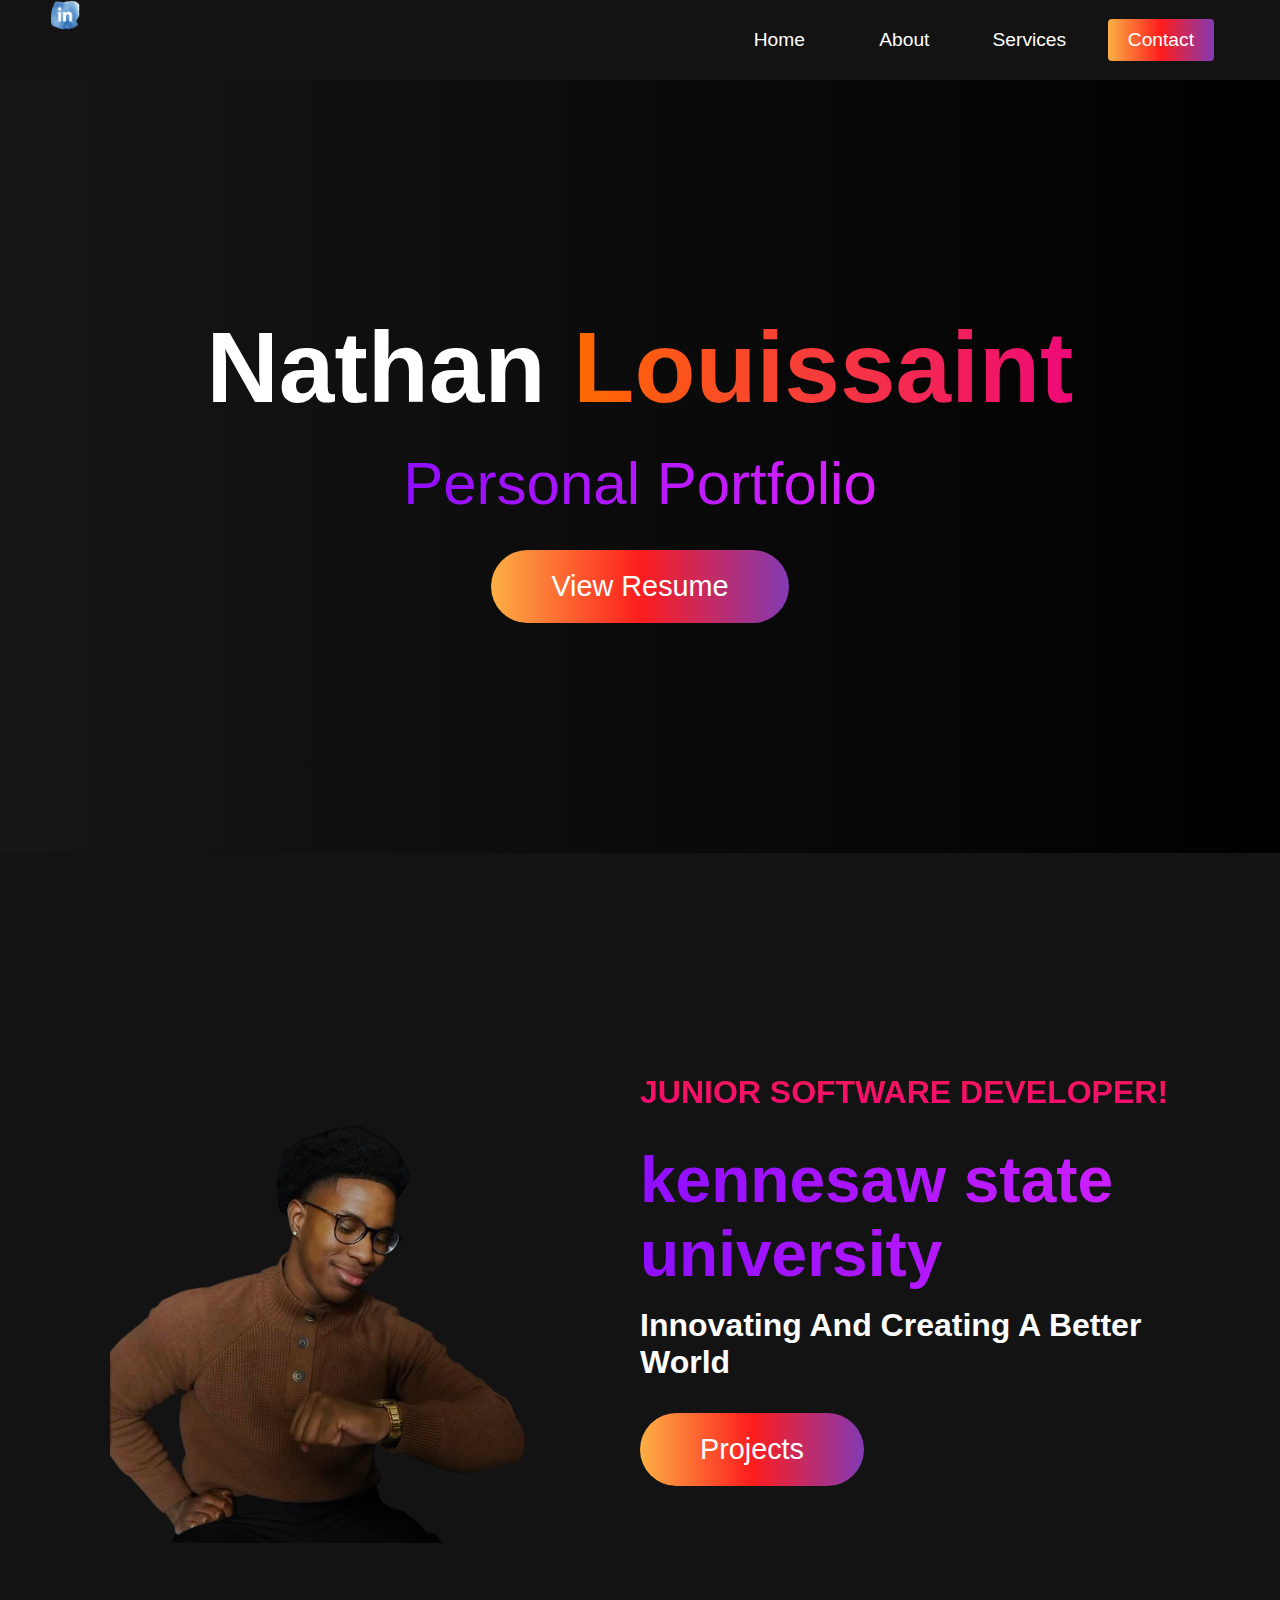
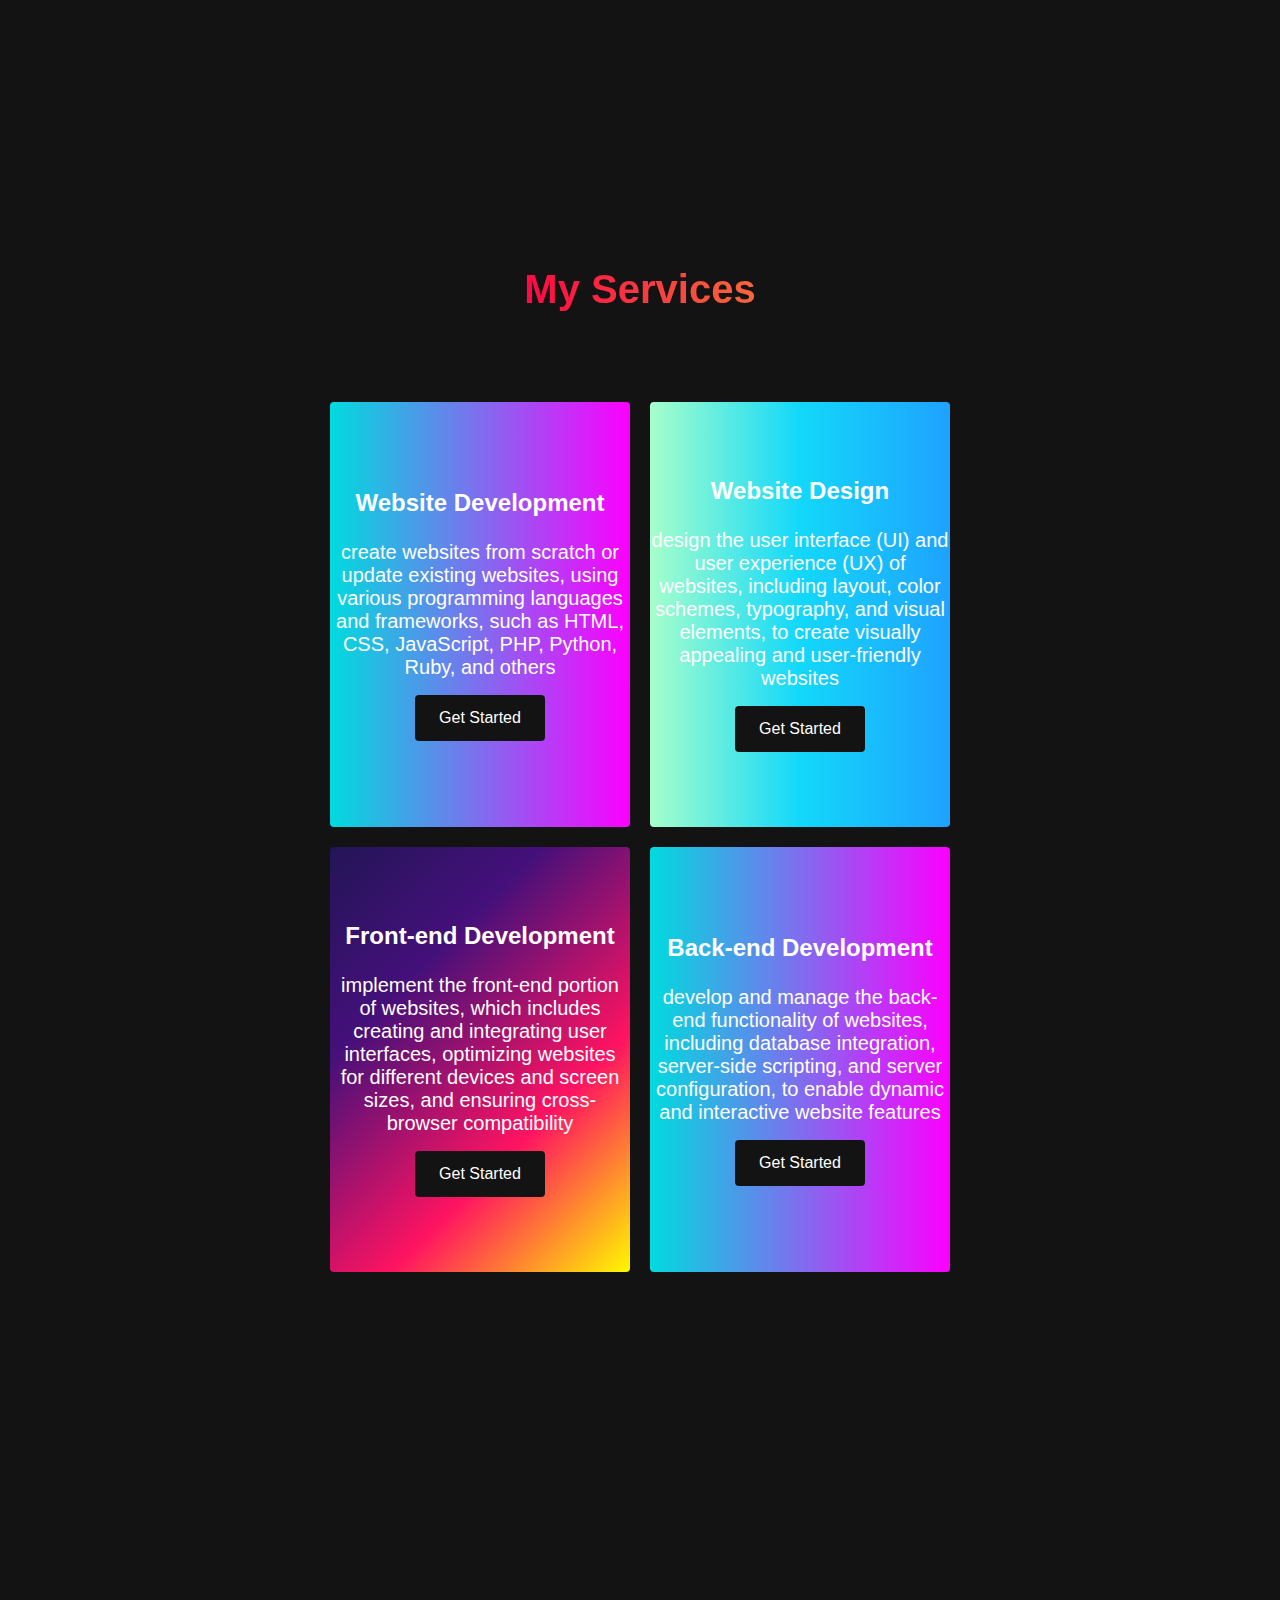
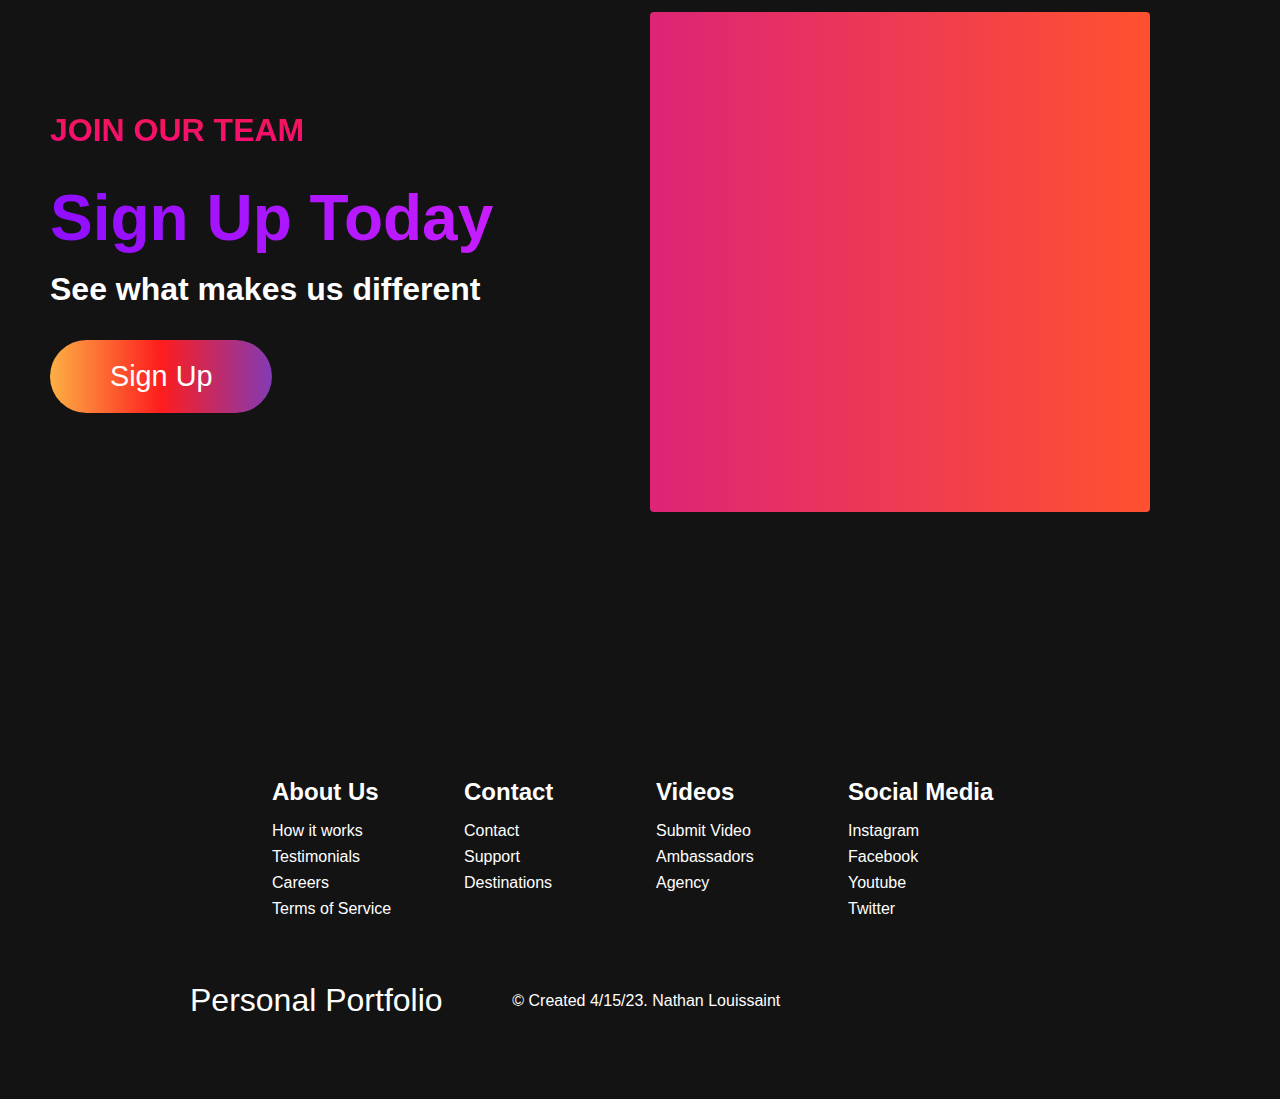
==== commit 112c61c7: "adding icons" ====
--- a/index.html
+++ b/index.html
@@ -131,7 +131,7 @@
             <a href="/">Careers</a> <a href="/">Terms of Service</a>
           </div>
           <div class="footer__link--items">
-            <h2>Contact Us</h2>
+            <h2>Contact</h2>
             <a href="/">Contact</a> <a href="/">Support</a>
             <a href="/">Destinations</a>
           </div>
@@ -152,24 +152,21 @@
       <section class="social__media">
         <div class="social__media--wrap">
           <div class="footer__logo">
-            <a href="/" id="footer__logo">COLOR</a>
+            <a href="/" id="footer__logo">Personal Portfolio</a>
           </div>
-          <p class="website__rights">© COLOR 2020. All rights reserved</p>
+          <p class="website__rights">© Created 4/15/23. Nathan Louissaint</p>
           <div class="social__icons">
             <a href="/" class="social__icon--link" target="_blank"
-              ><i class="fab fa-facebook"></i
-            ></a>
-            <a href="/" class="social__icon--link"
               ><i class="fab fa-instagram"></i
             ></a>
-            <a href="/" class="social__icon--link"
-              ><i class="fab fa-youtube"></i
+            <a href="" class="social__icon--link"
+              ><i class="fab fa-google"></i
             ></a>
-            <a href="/" class="social__icon--link"
+            <a href="https://www.linkedin.com/in/nathan-louissaint/" target="_blank" class="social__icon--link"
               ><i class="fab fa-linkedin"></i
             ></a>
-            <a href="/" class="social__icon--link"
-              ><i class="fab fa-twitter"></i
+            <a href="https://github.com/natehacker?tab=repositories" target="_blank" class="social__icon--link"
+              ><i class="fab fa-github"></i
             ></a>
           </div>
         </div>
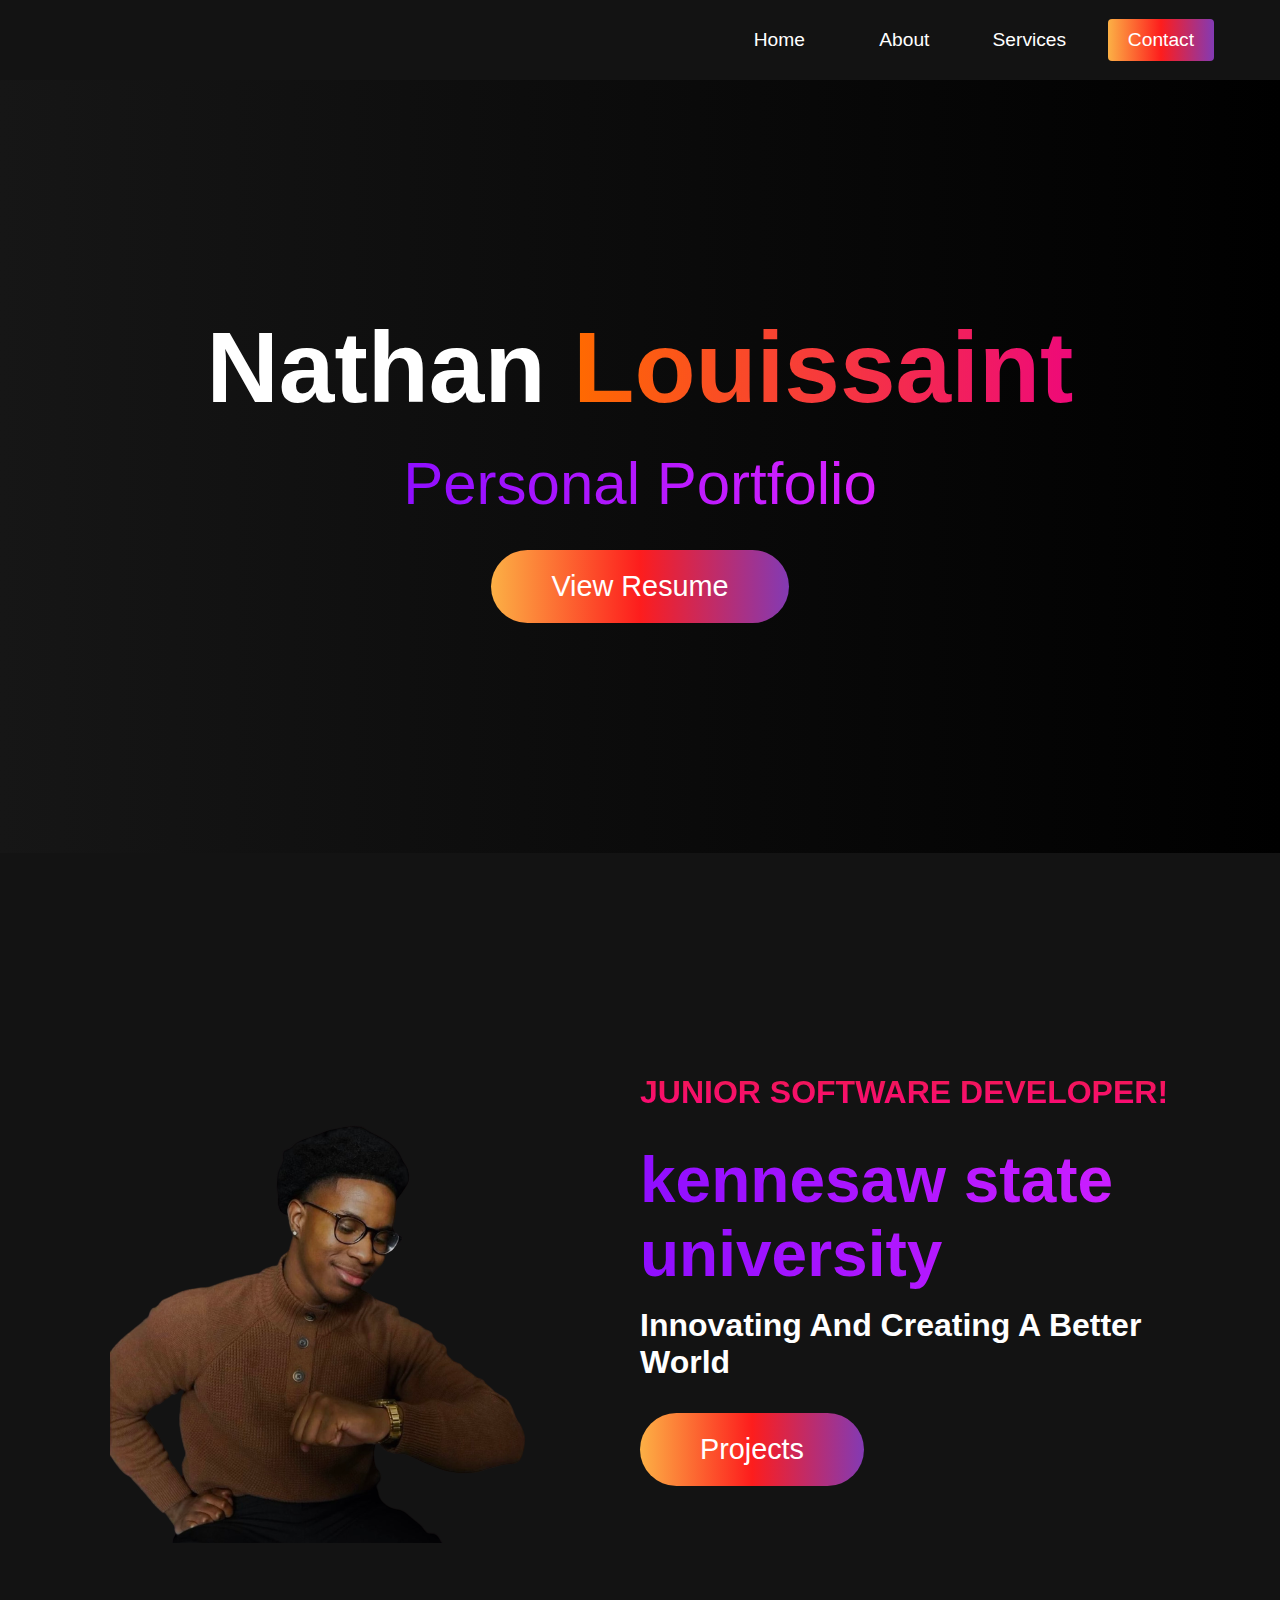
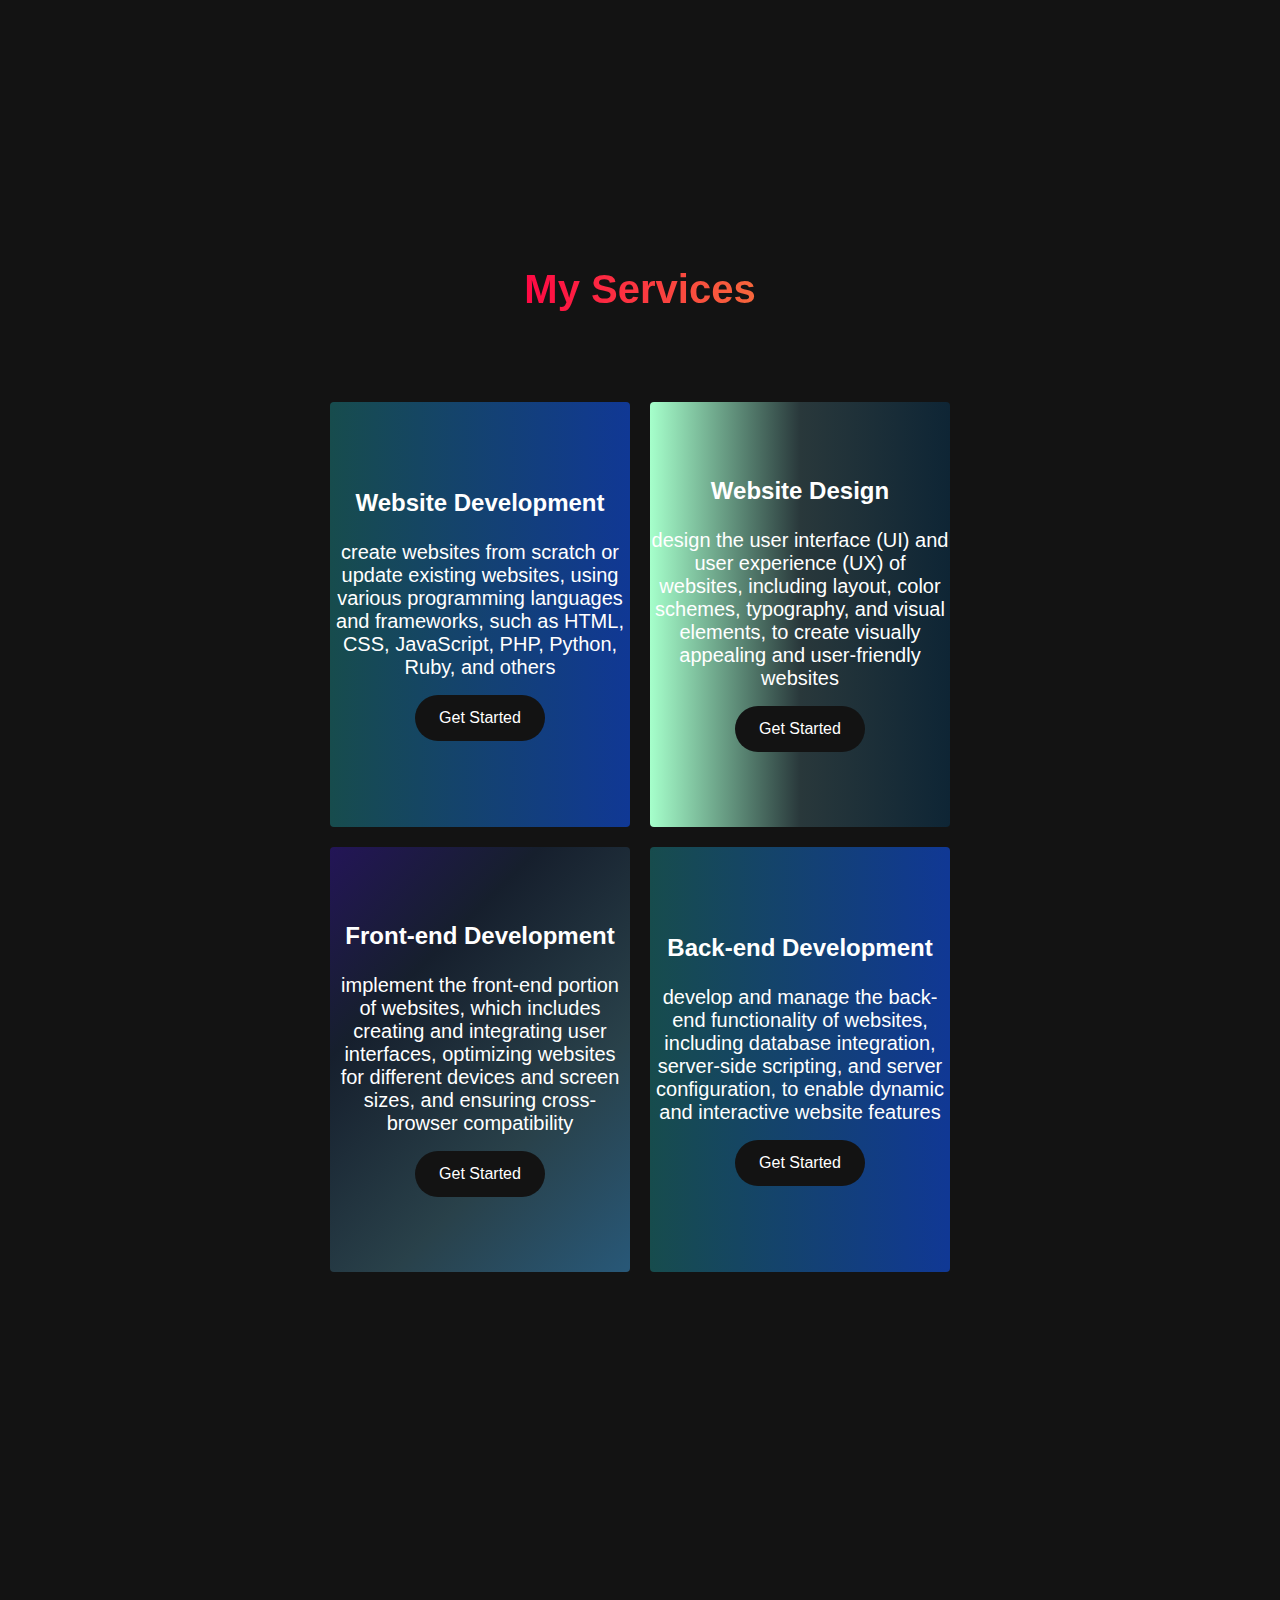
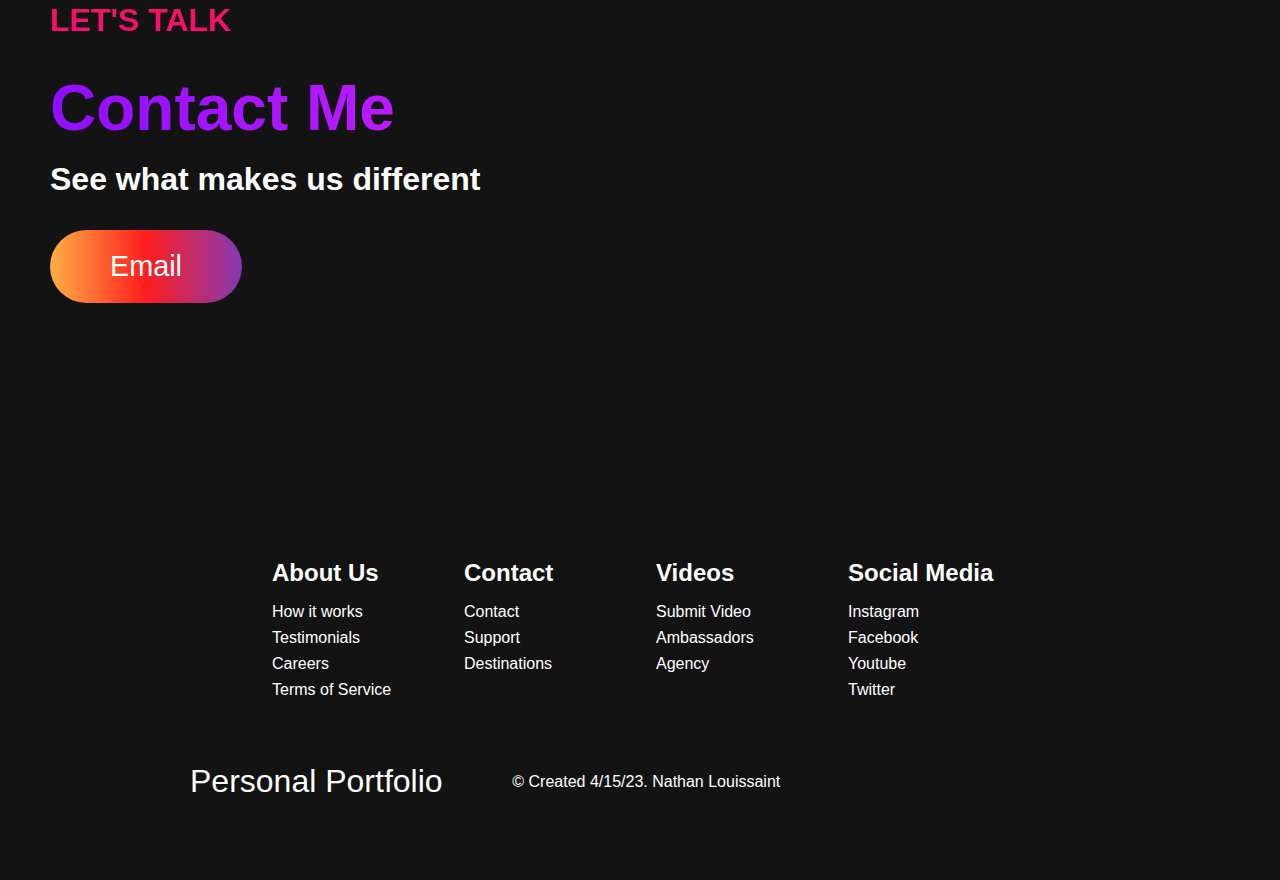
==== commit adc52c50: "nathan added images back" ====
--- a/index.html
+++ b/index.html
@@ -16,7 +16,7 @@
     <!-- Navbar Section -->
     <nav class="navbar">
       <div class="navbar__container">
-<img src="linked in.png" alt="" height="30"/>
+<!-- <img src="linked in.png" alt="" height="30"/> -->
 
 
         <!-- <a href="#home" id="navbar__logo">LINKED IN</a> -->
@@ -58,7 +58,7 @@
         <div class="main__img--container">
           <!-- <div class="main__img--card"><i class="fas fa-layer-group"></i></div> -->
 <div class="img_nathan">
-<img src="nathan.png" alt="hello">
+<img src="nathan2.png" alt="hello">
 </div>
         </div>
         <div class="main__content">
@@ -108,14 +108,15 @@
     <div class="main" id="sign-up">
       <div class="main__container">
         <div class="main__content">
-          <h1>Join Our Team</h1>
-          <h2>Sign Up Today</h2>
+          <h1>Let<span>'s</span> Talk</h1>
+          <h2>Contact Me</h2>
           <p>See what makes us different</p>
-          <button class="main__btn"><a href="#">Sign Up</a></button>
+          <button class="main__btn"><a href="#">Email</a></button>
         </div>
         <div class="main__img--container">
-          <div class="main__img--card" id="card-2">
-            <i class="fas fa-users"></i>
+          <!-- <div class="main__img--card" id="card-2"> -->
+            <!-- <i class="fas fa-users"></i> -->
+            <img src ="" alt=""/>
           </div>
         </div>
       </div>
--- a/styles.css
+++ b/styles.css
@@ -386,7 +386,7 @@
     flex-direction: column;
     justify-content: center;
     color: #fff;
-    background-image: linear-gradient(to right, #00dbde 0%, #fc00ff 100%);
+    background-image: linear-gradient(to right, #00dbde 0%, #000000 100%);
   }
   
   .fa-layer-group,
@@ -509,7 +509,7 @@
     flex-direction: column;
     justify-content: center;
     color: #fff;
-    background-image: linear-gradient(to right, #00dbde 0%, #fc00ff 100%);
+    background-image: linear-gradient(to right, #174c4d 0%, #103895 100%);
     transition: 0.3s ease-in;
   }
   
@@ -518,14 +518,14 @@
     background: -webkit-linear-gradient(
       to right,
       #a6ffcb,
-      #12d8fa,
+      #11525d,
       #1fa2ff
     ); /* Chrome 10-25, Safari 5.1-6 */
     background: linear-gradient(
       to right,
       #a6ffcb,
-      #12d8fa,
-      #1fa2ff
+      #29383b,
+      #0e2535
     ); /* W3C, IE 10+/ Edge, Firefox 16+, Chrome 26+, Opera 12+, Safari 7+ */
   }
   
@@ -533,9 +533,9 @@
     background-image: linear-gradient(
       -225deg,
       #231557 0%,
-      #44107a 29%,
-      #ff1361 67%,
-      #fff800 100%
+      #161f2d 29%,
+      #29414a 67%,
+      #285878 100%
     );
   }
   
@@ -553,6 +553,7 @@
     display: flex;
     justify-content: center;
     margin-top: 16px;
+   
   }
   
   .services__card button {
@@ -560,9 +561,10 @@
     padding: 14px 24px;
     border: none;
     outline: none;
-    border-radius: 4px;
+    border-radius: 30px;
     background: #131313;
     font-size: 1rem;
+    
   }
   
   .services__card button:hover {
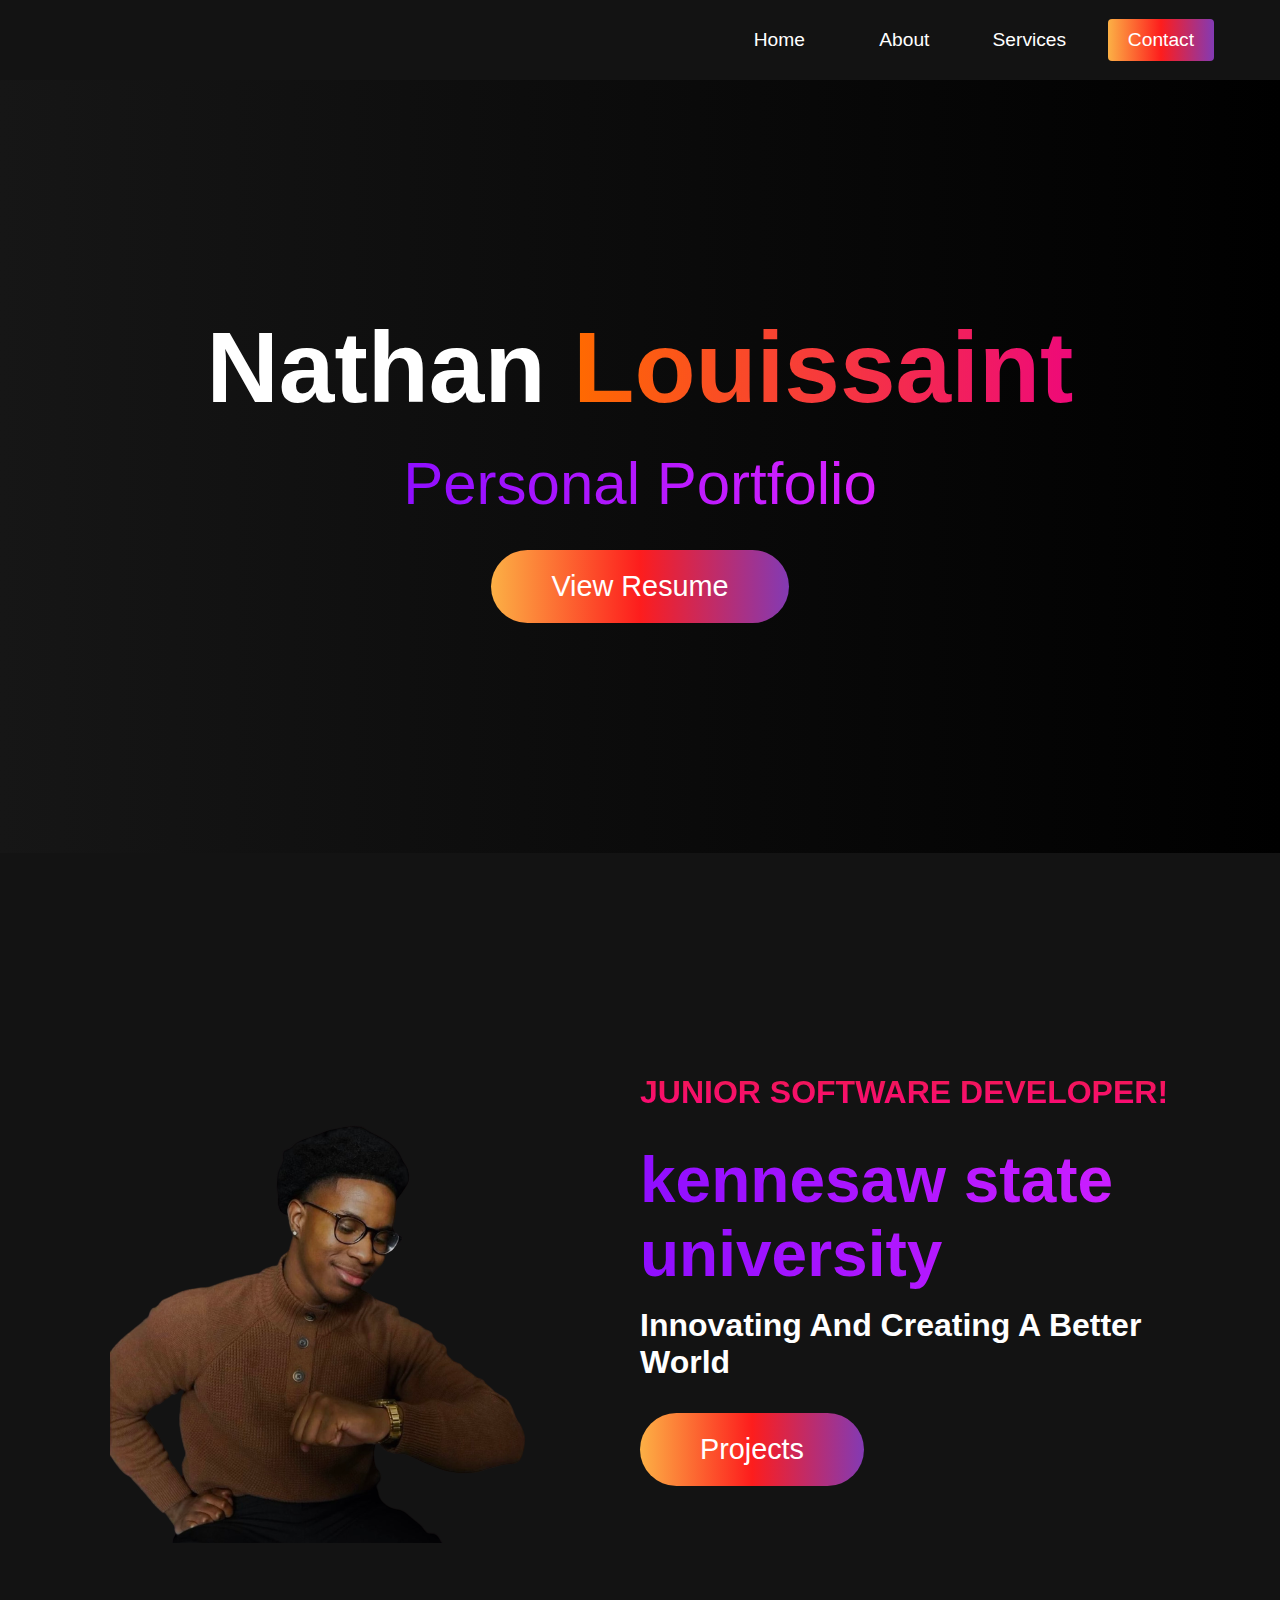
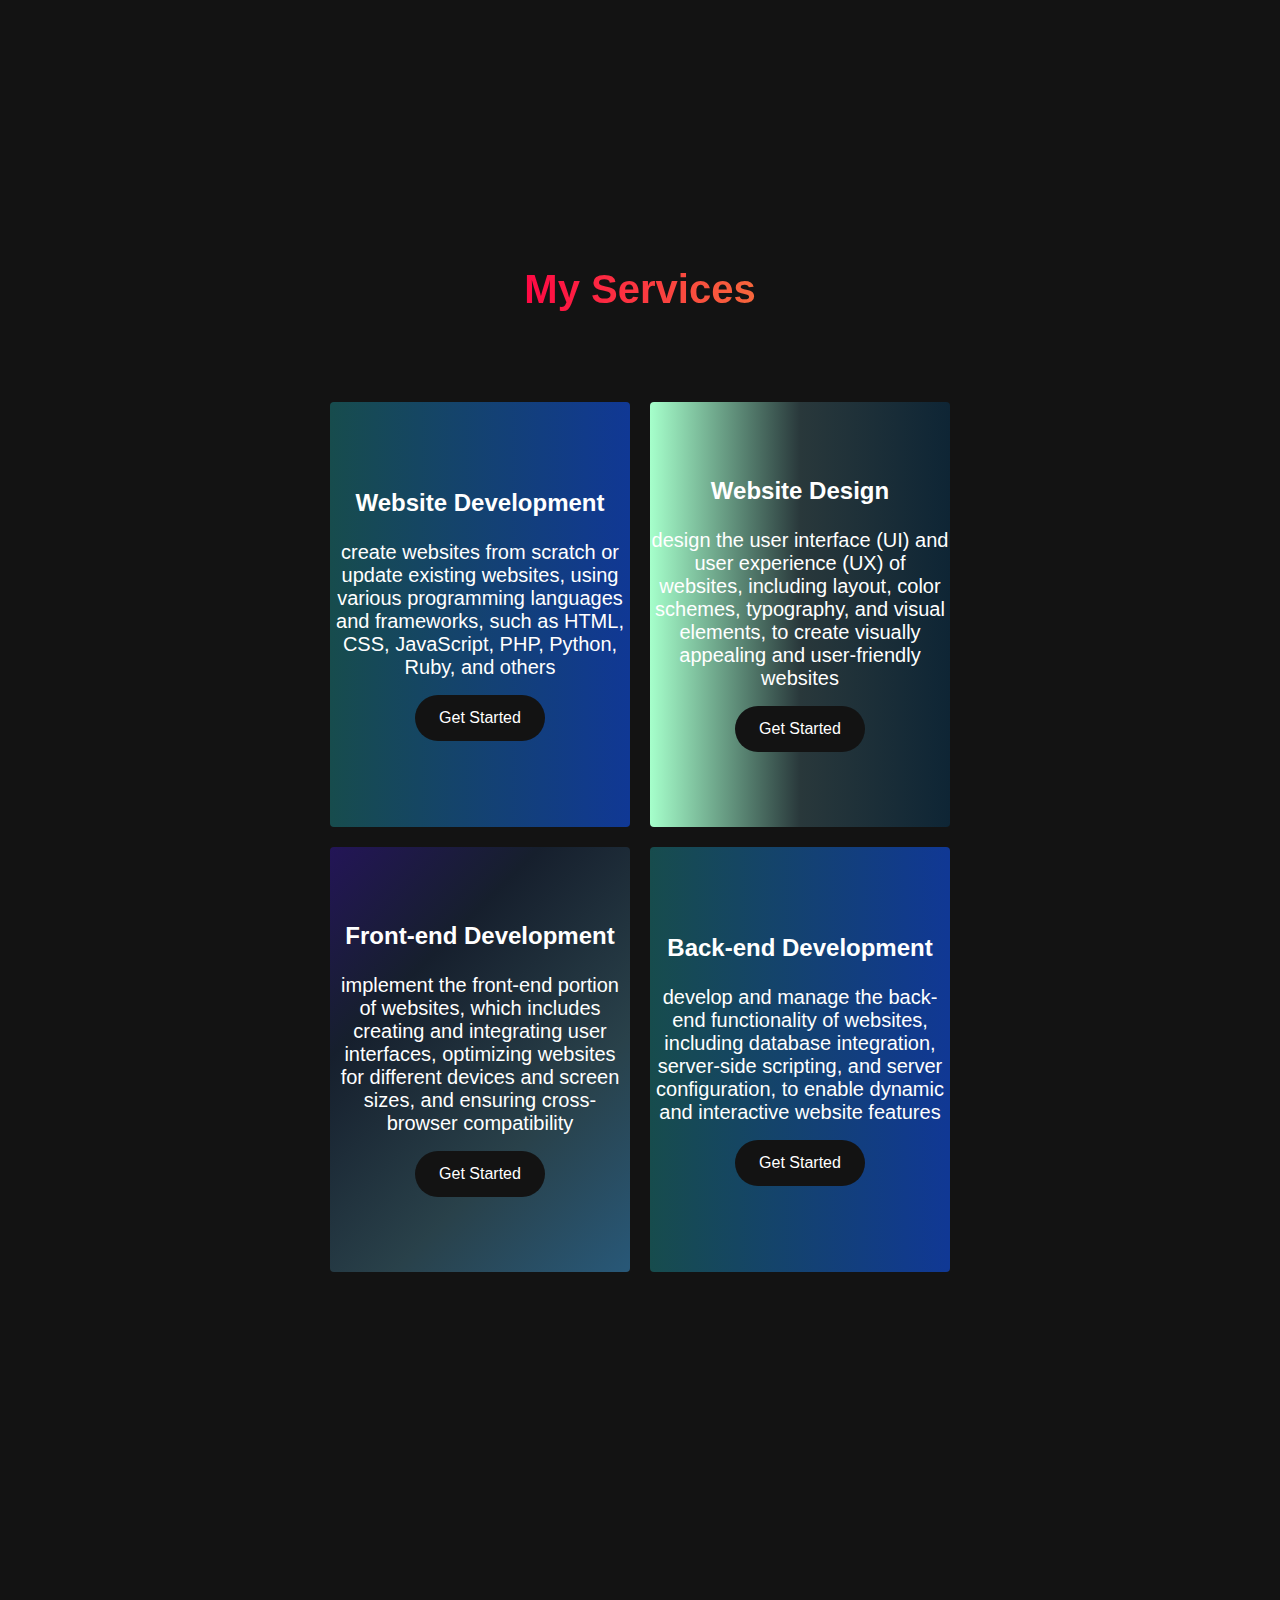
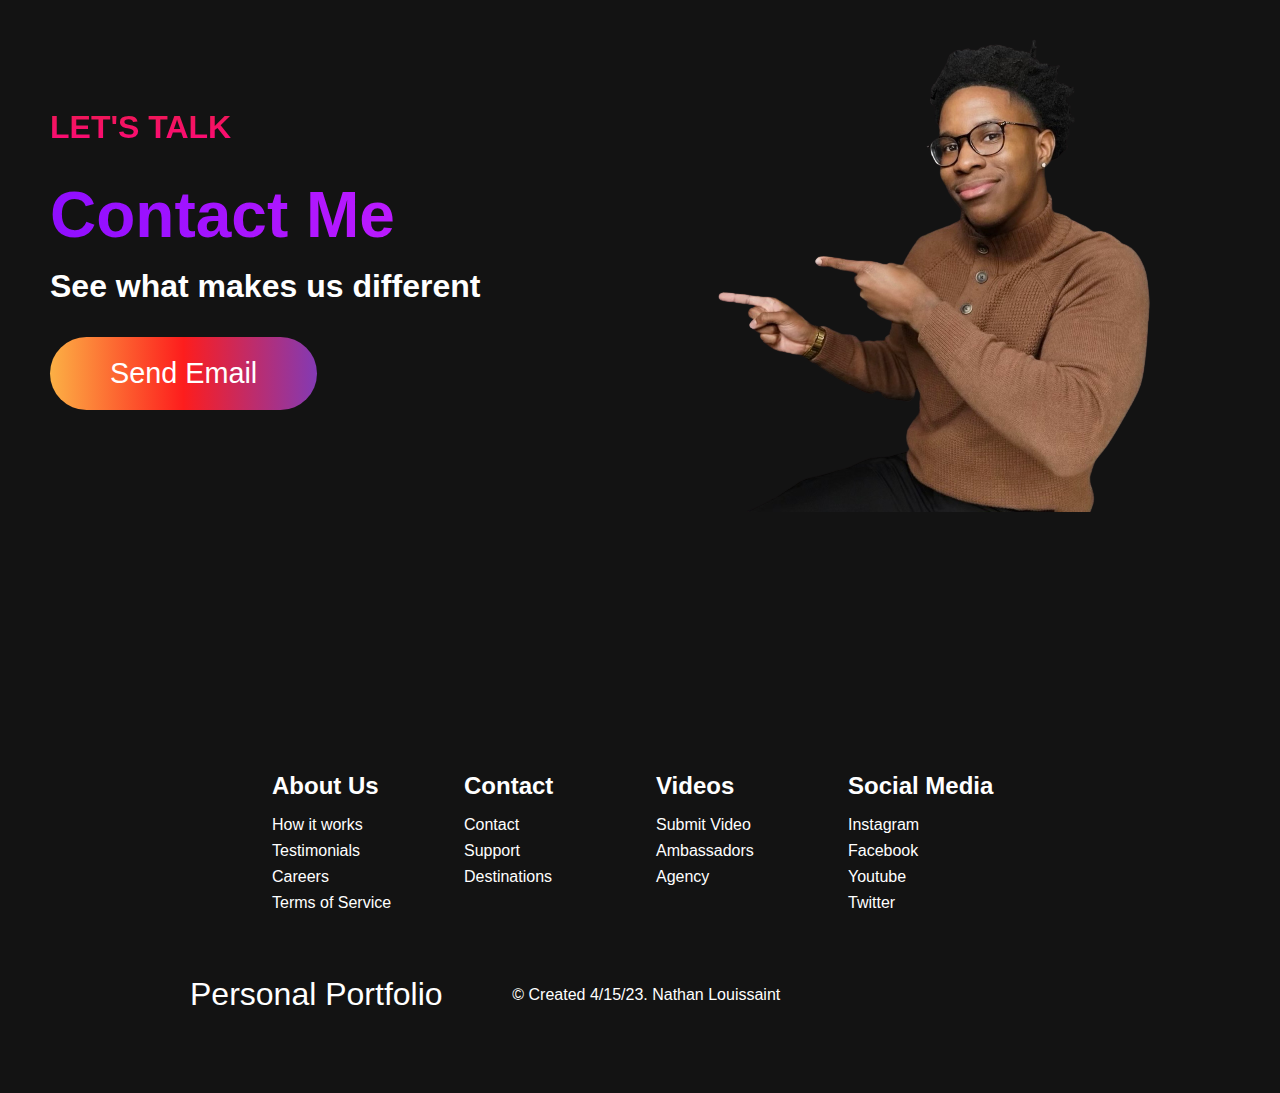
==== commit 0e8e91e0: "nathan louissaint added picture and email button" ====
--- a/index.html
+++ b/index.html
@@ -111,12 +111,10 @@
           <h1>Let<span>'s</span> Talk</h1>
           <h2>Contact Me</h2>
           <p>See what makes us different</p>
-          <button class="main__btn"><a href="#">Email</a></button>
+          <button class="main__btn"><a href="#">Send Email</a></button>
         </div>
         <div class="main__img--container">
-          <!-- <div class="main__img--card" id="card-2"> -->
-            <!-- <i class="fas fa-users"></i> -->
-            <img src ="" alt=""/>
+            <img src ="nathan 2.png" alt=""/>
           </div>
         </div>
       </div>
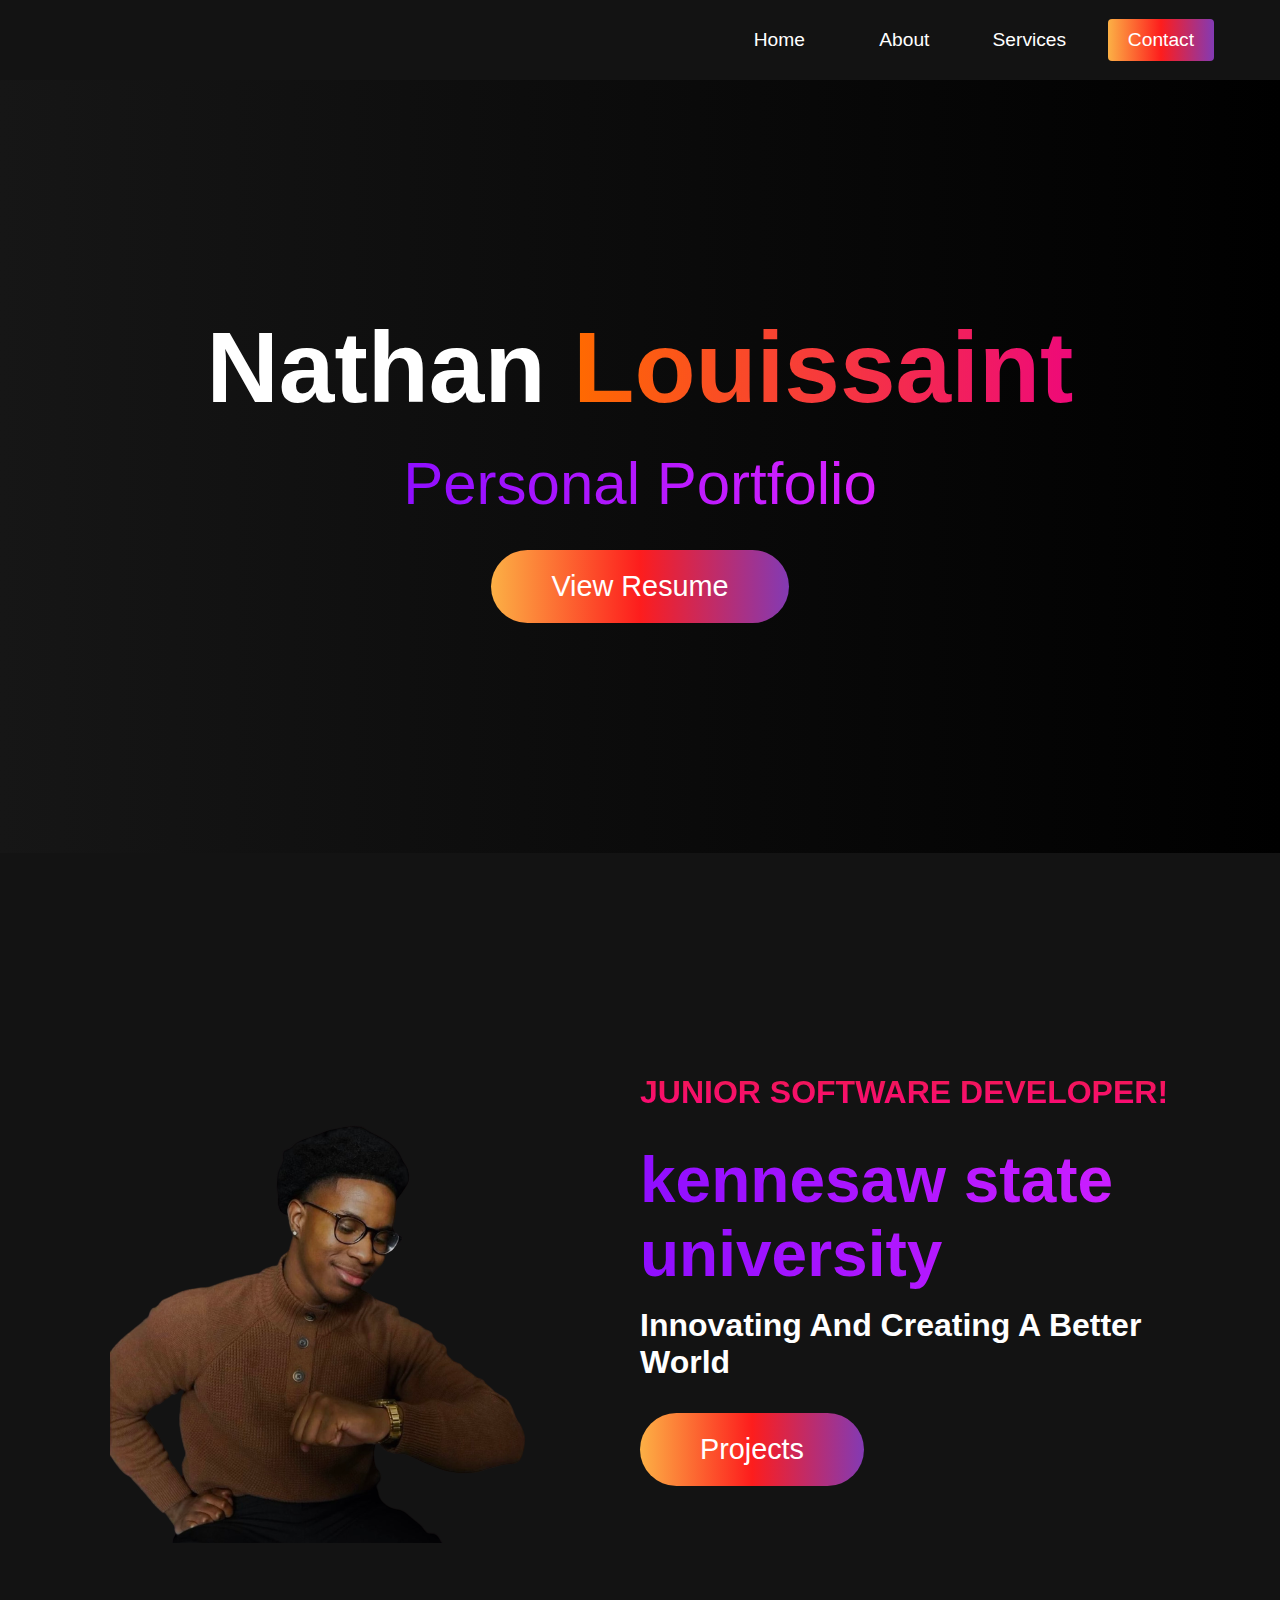
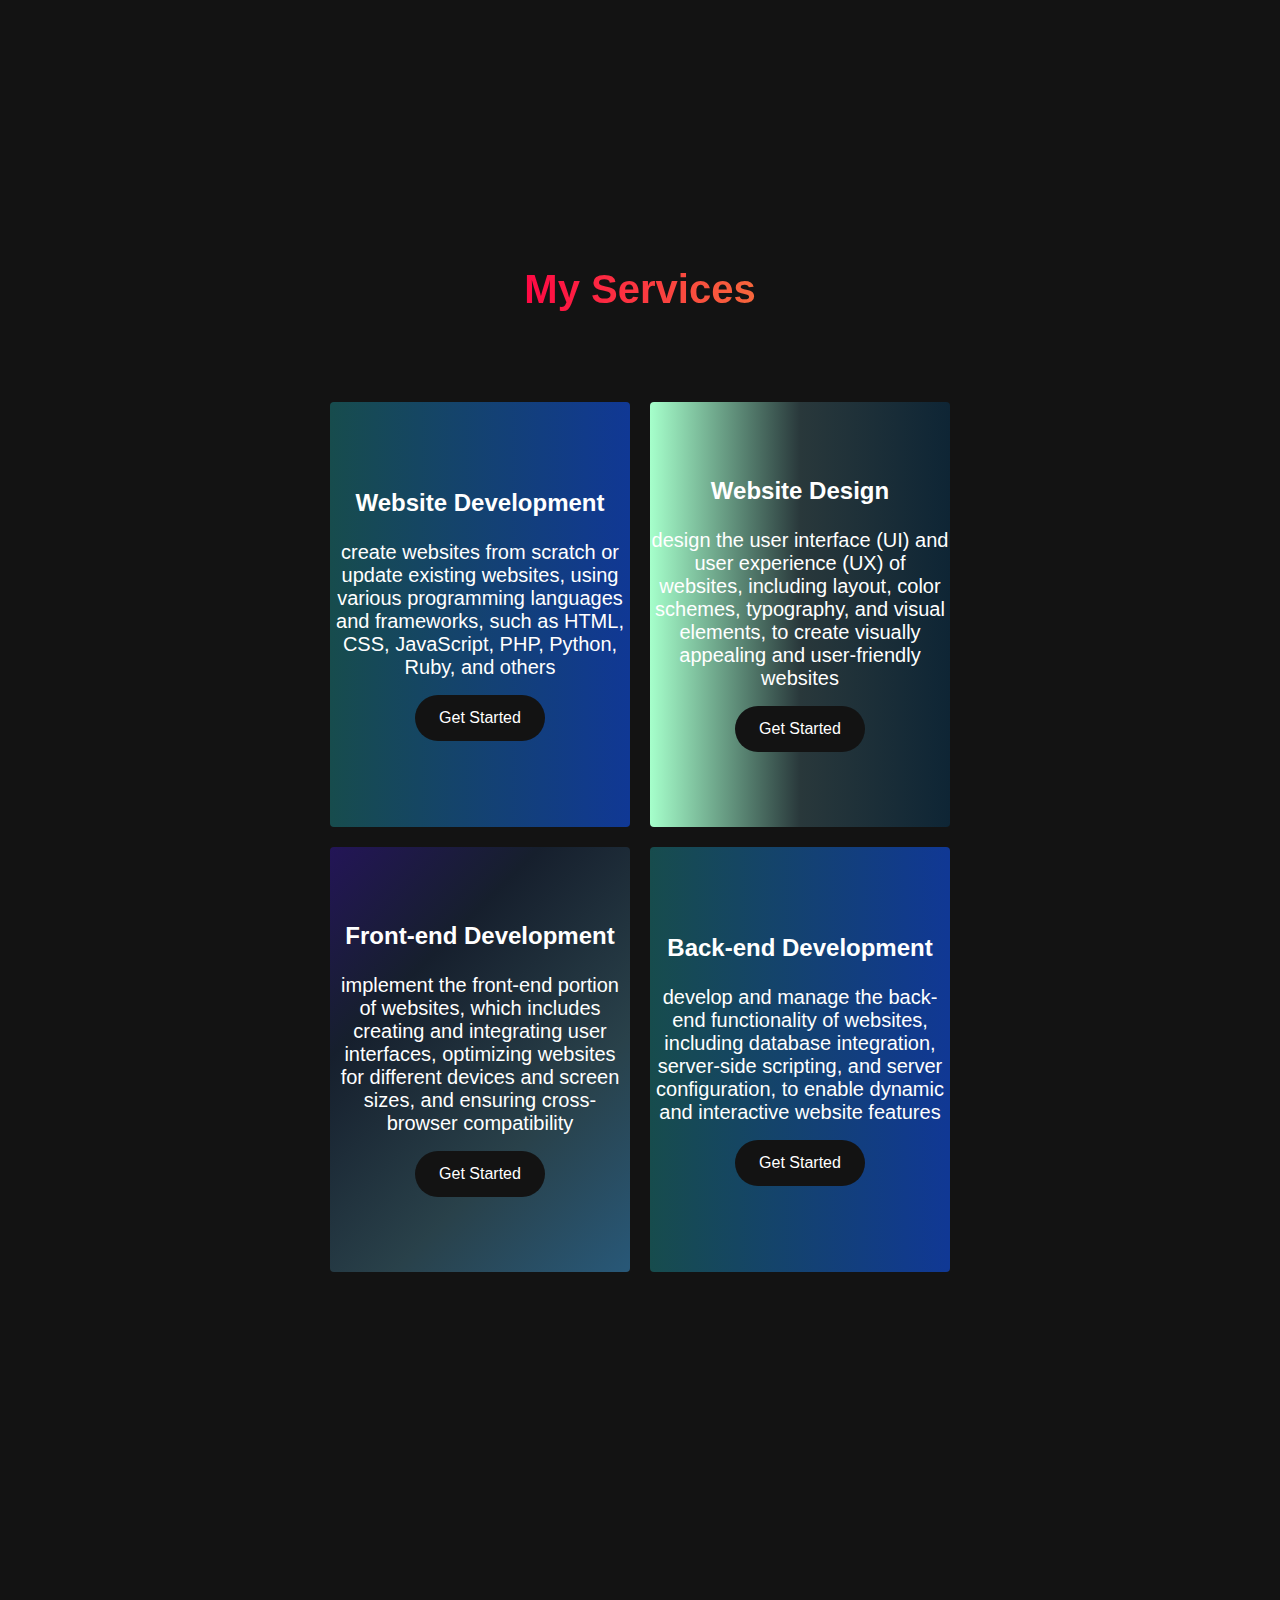
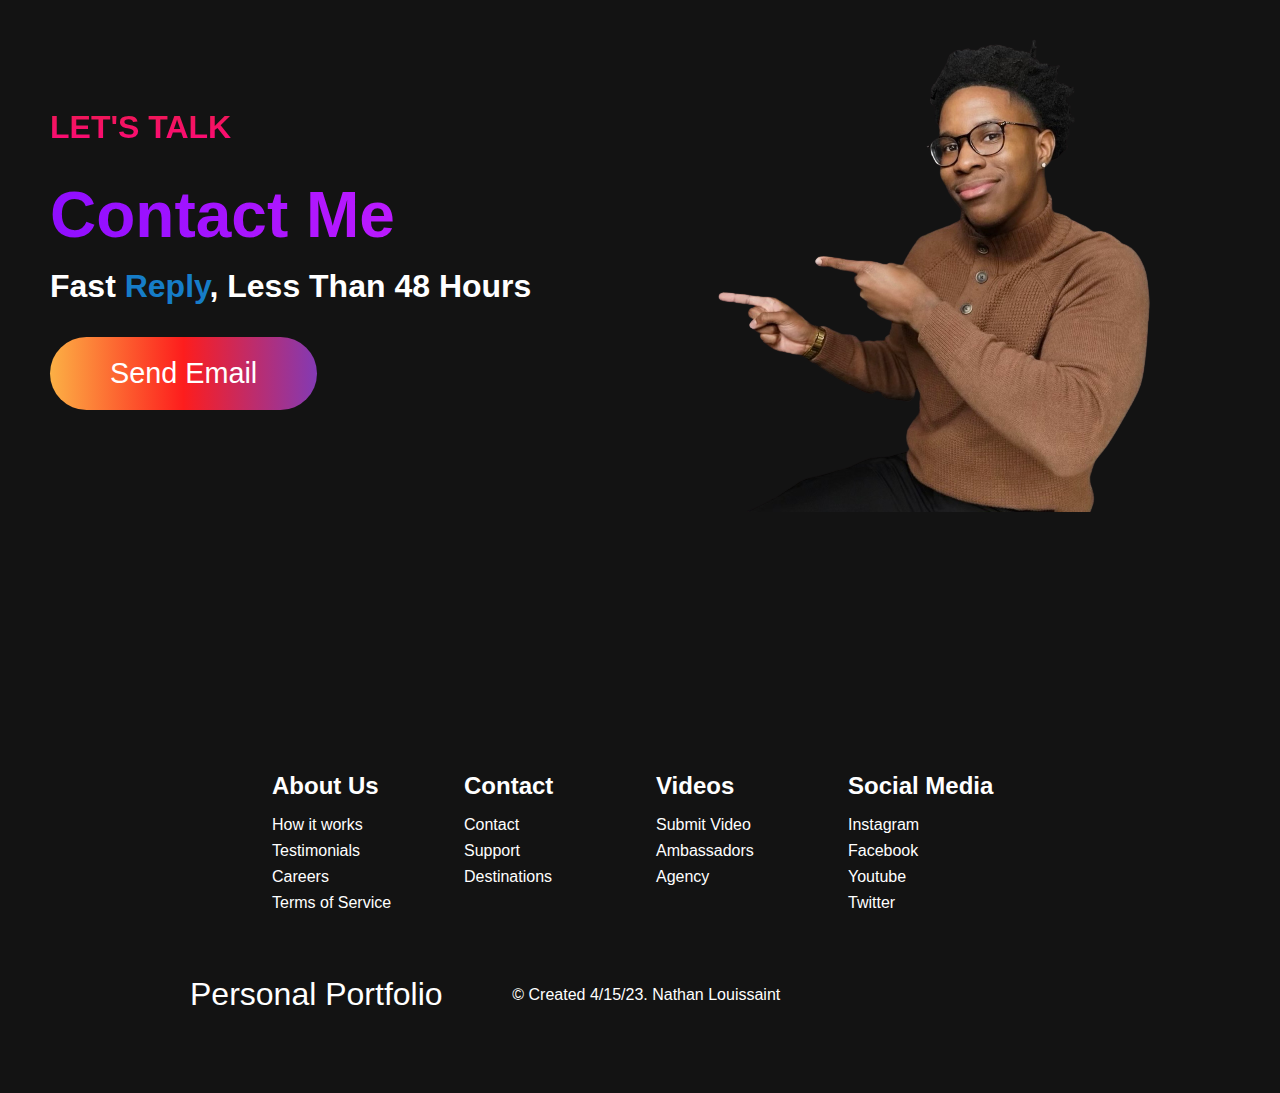
==== commit 0a038a1d: "connect with me" ====
--- a/index.html
+++ b/index.html
@@ -110,7 +110,7 @@
         <div class="main__content">
           <h1>Let<span>'s</span> Talk</h1>
           <h2>Contact Me</h2>
-          <p>See what makes us different</p>
+          <p>Fast <span style="color:#167dc8;">Reply</span>, Less Than 48 Hours</p>
           <button class="main__btn"><a href="#">Send Email</a></button>
         </div>
         <div class="main__img--container">
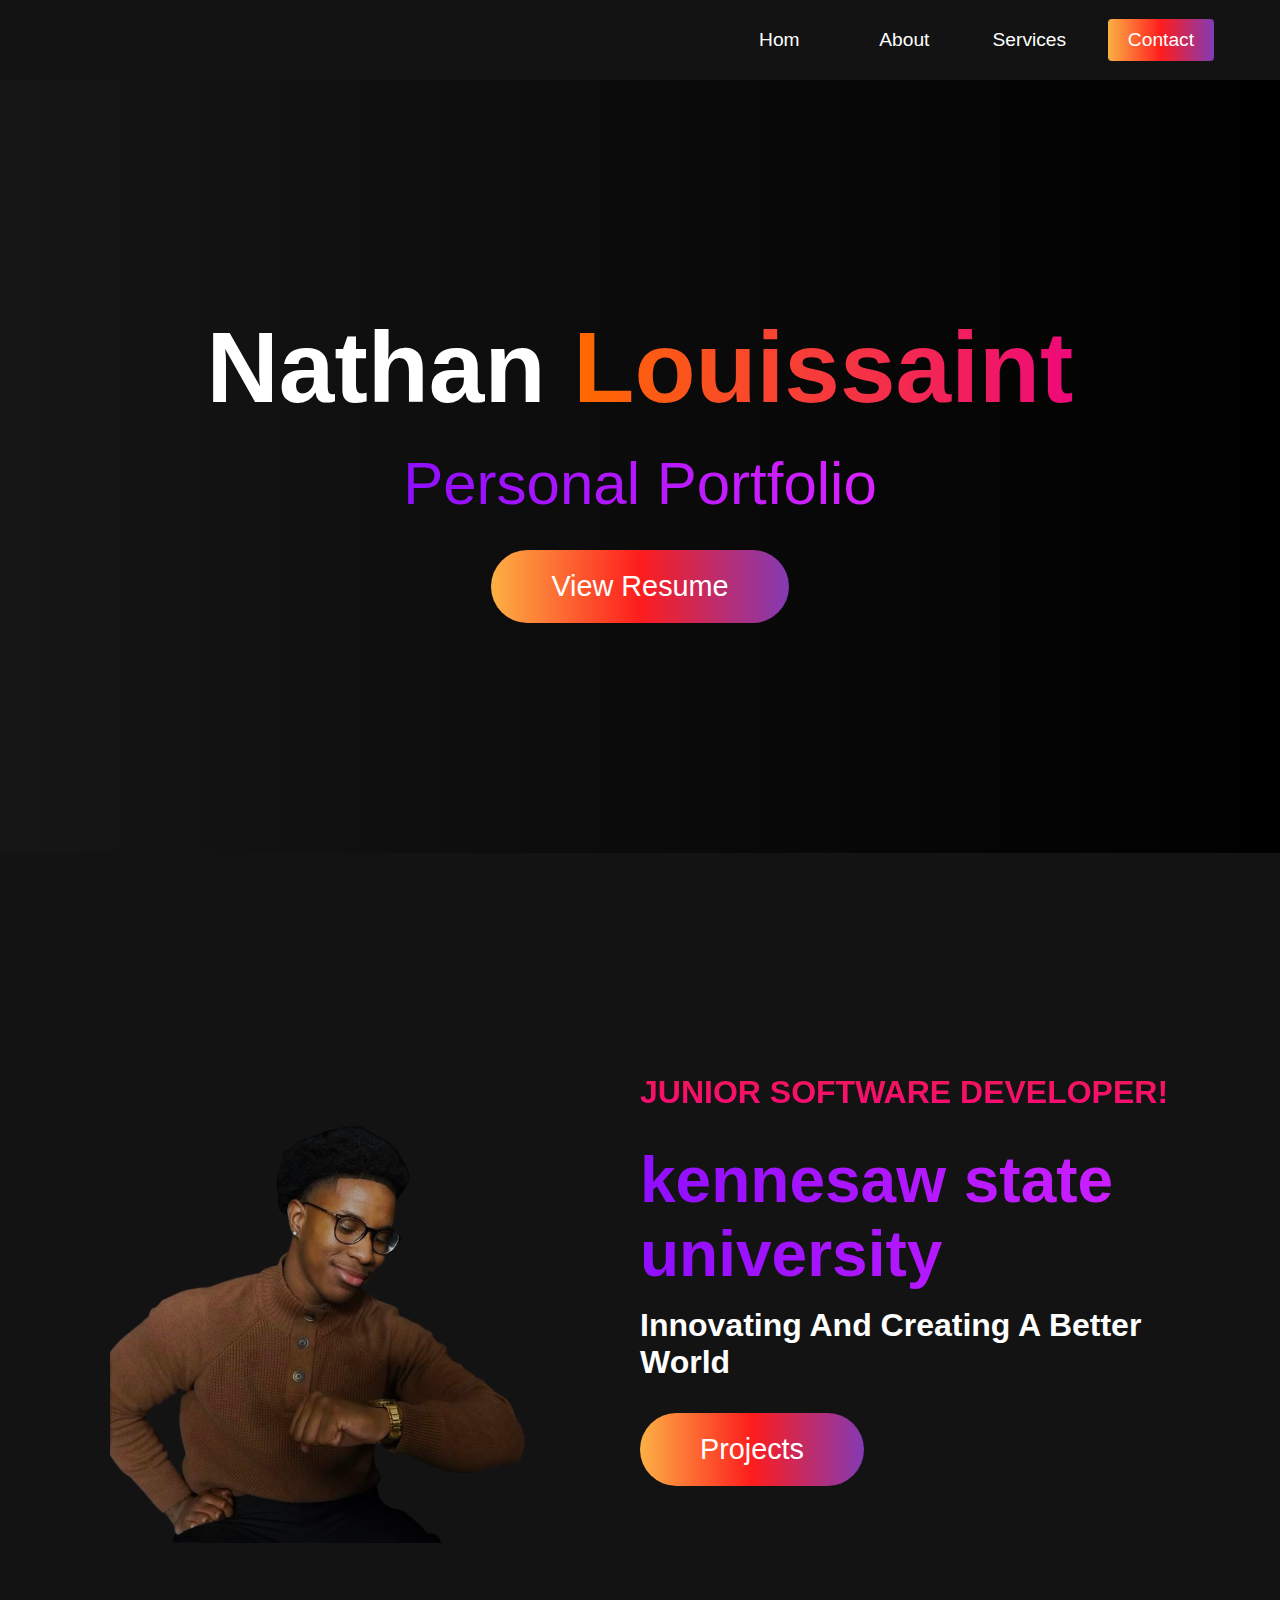
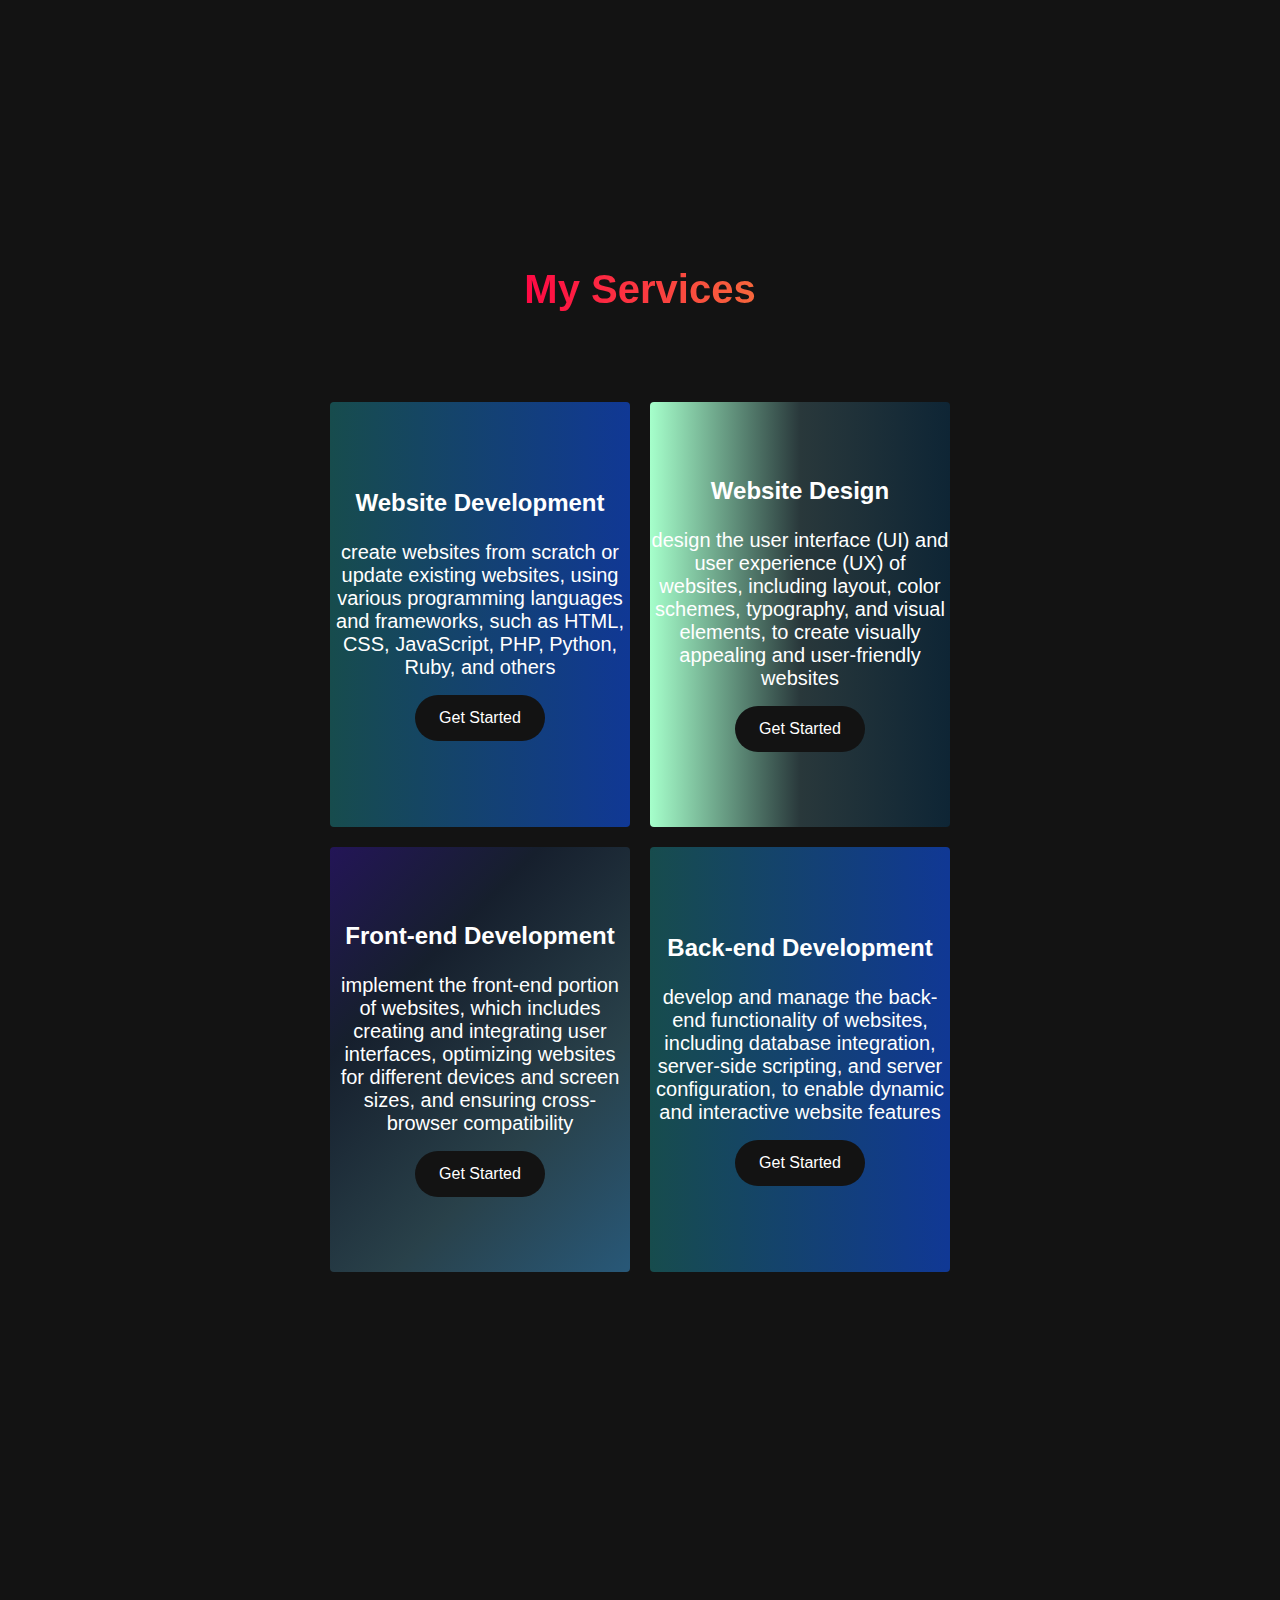
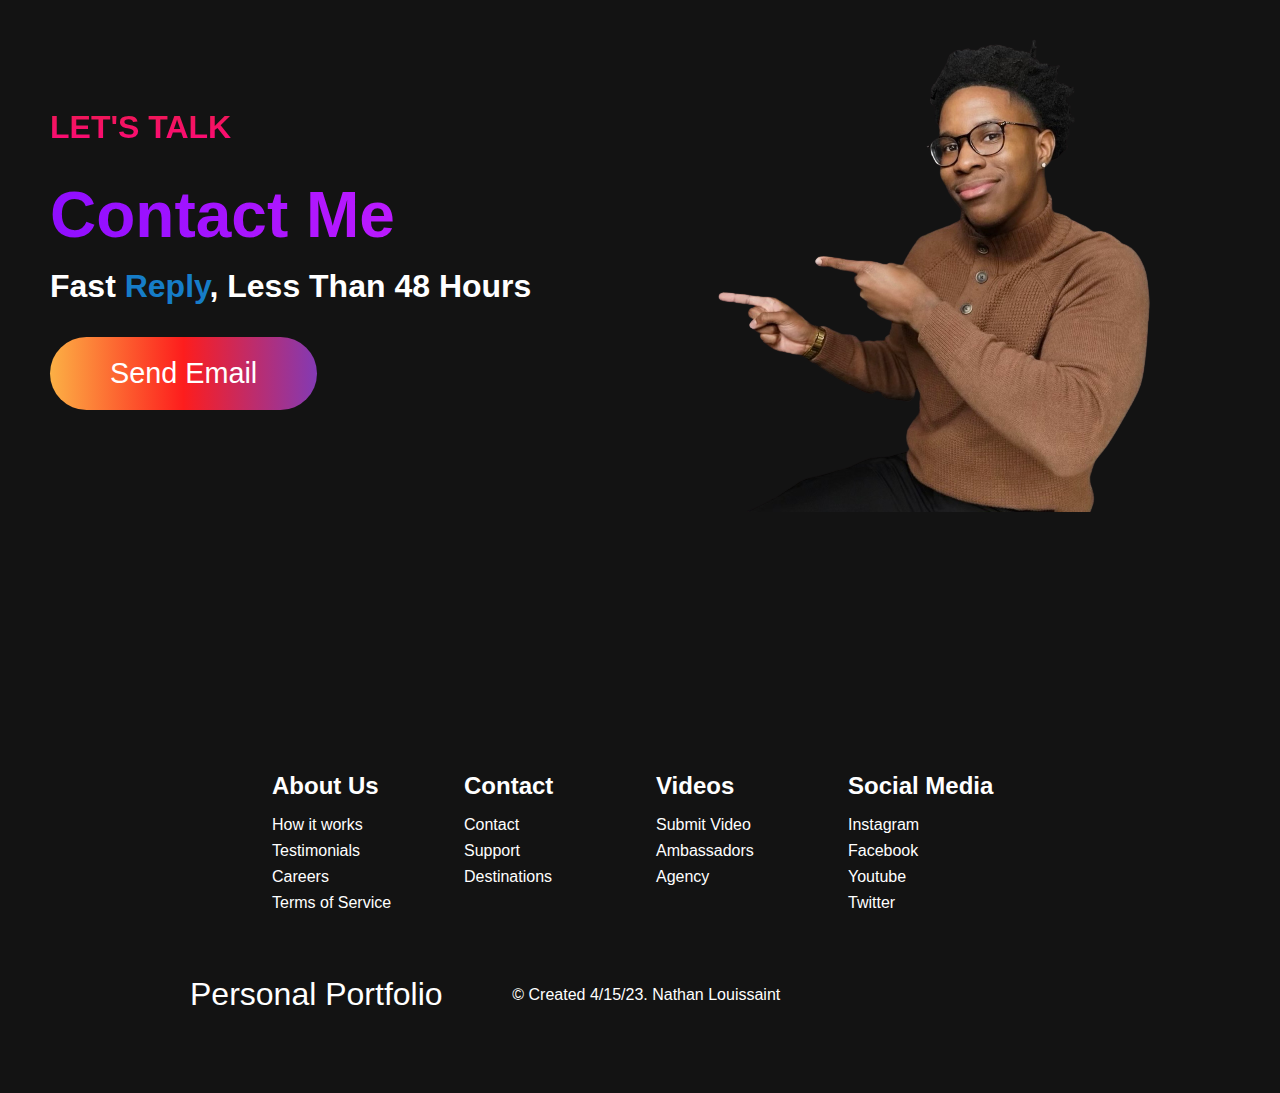
==== commit 7d0ec91a: "added home" ====
--- a/index.html
+++ b/index.html
@@ -26,7 +26,7 @@
         </div>
         <ul class="navbar__menu">
           <li class="navbar__item">
-            <a href="#home" class="navbar__links" id="home-page">Home</a>
+            <a href="#home" class="navbar__links" id="home-page">Hom</a>
           </li>
           <li class="navbar__item">
             <a href="#about" class="navbar__links" id="about-page">About</a>
